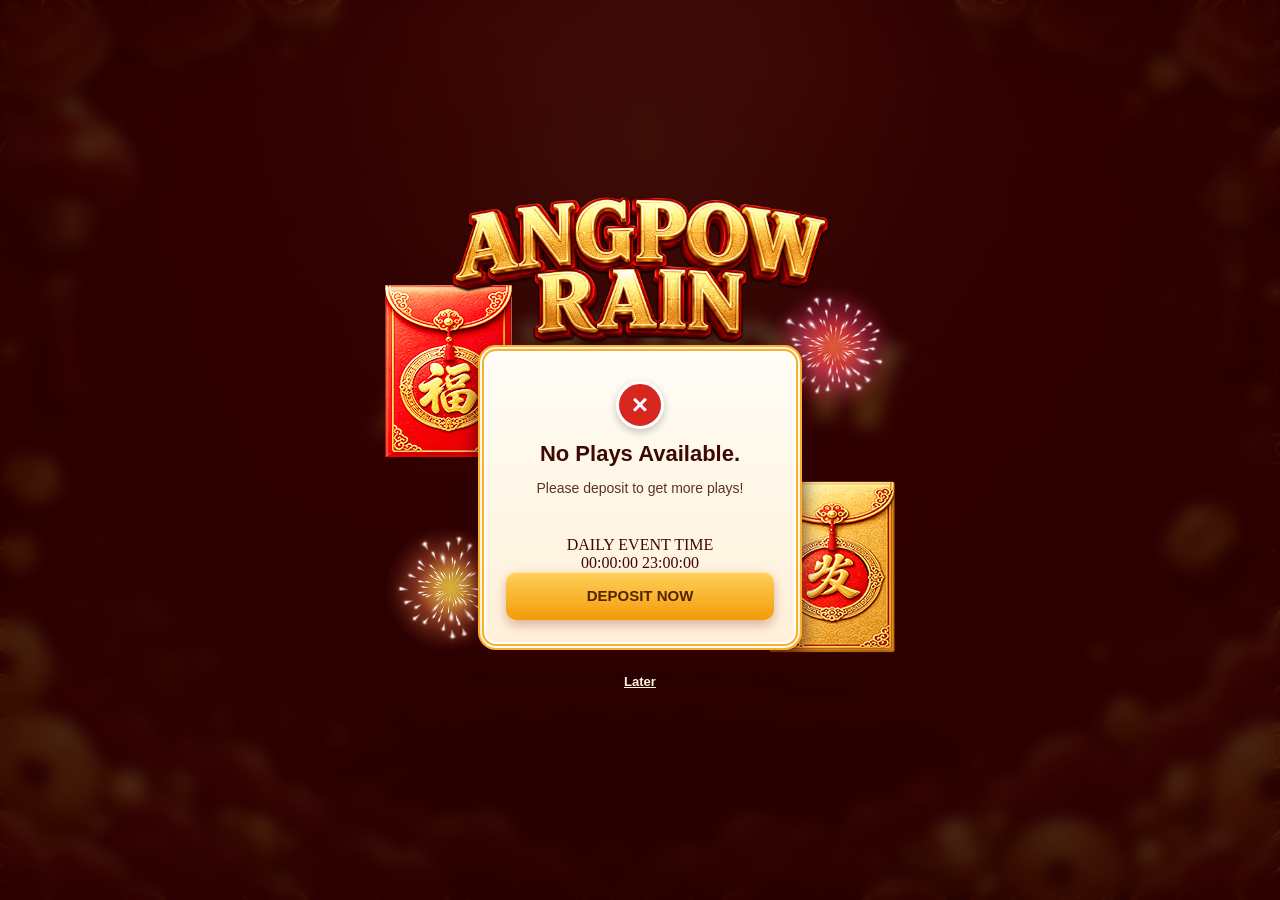
==== index.html @ c80ca07e "Update index.html" ====
<!DOCTYPE html>
<html>
<head>
    <meta charset="utf-8" />
    <meta name="viewport" content="width=device-width, initial-scale=1.0">
    <title></title>
    <link href="asset/css/style.css" rel="stylesheet" />

    <script src="asset/js/theme-angpao.js" defer></script>
    <script src="asset/js/audio.js" defer></script>
    <script src="asset/js/script.js" defer></script>

    <style>
        
    </style>
</head>
<body>
    <section class="redPacketDemo">
        <div class="rainGame">
            <div class="rainGame__top">
                <div class="rainGame__topMain">
                    <img src="asset/image/angpao/header_2.png" class="rainTopHeader" alt="Angpow Rain" />

                    <div class="rainTimerBox">
                        <div class="rainGame__label">Time Left</div>

                        <div class="rainTimerBar" aria-label="Time Left">
                            <div class="rainTimerBar__fill" id="rainTimerBarFill"></div>
                            <div class="rainTimerBar__text">
                                <span id="rainTimer">15</span>s
                            </div>
                        </div>
                    </div>
                </div>

                <div class="rainHitPill">
                    <span>Hits</span>
                    <b id="rainHits">0</b>
                </div>
            </div>

            <div class="rainGame__stage" id="rainStage">
                <div class="rainGame__intro" id="rainIntro">
                    <img src="asset/image/angpao/header_2.png" class="rainHeader" />
                    <button class="rainGame__startBtn" id="startRainBtn" type="button">
                        START RAIN
                    </button>
                </div>
            </div>
        </div>

        <div class="rainResult" id="rainResult" aria-hidden="true">
            <div class="rainResult__card" id="rainResultCard">
                <img src="asset/image/angpao/header_2.png" class="resultHeader" alt="Angpow Rain" />

                <div class="rainResult__content">
                    <div class="rainResult__badge" id="resultBadge">WIN</div>

                    <h2 class="rainResult__title" id="resultTitle">Congratulations!</h2>
                    <p class="rainResult__desc" id="resultDesc">You collected</p>

                    <div class="rainResult__amountBox">
                        <div class="rainResult__amountLabel">TOTAL WIN</div>
                        <div class="rainResult__amount">
                            RM <span id="finalAmount">0.00</span>
                        </div>
                    </div>

                    <div class="rainResult__meta" style="display:none;">
                        <div class="rainResult__metaItem">
                            <span>Hits</span>
                            <b id="finalHits">0</b>
                        </div>

                        <div class="rainResult__metaItem">
                            <span>Reward</span>
                            <b id="rewardType">Demo Bonus</b>
                        </div>
                    </div>

                    <button class="rainResult__btn" id="playAgainBtn" type="button">
                        PLAY AGAIN
                    </button>
                </div>
            </div>
        </div>

    </section>

    <div class="rainEligibility" id="rainEligibility" data-eligible="true"
         role="dialog" aria-modal="true" aria-labelledby="rainEligibilityTitle"
         aria-hidden="true">
        <div class="rainEligibility__card">
            <img src="asset/image/angpao/item.png"
                 class="rainFloatingItem rainFloatingItem--one"
                 alt="" aria-hidden="true" />
            <img src="asset/image/angpao/item2.png"
                 class="rainFloatingItem rainFloatingItem--two"
                 alt="" aria-hidden="true" />

            <img src="asset/image/angpao/dec02.png" class="fwFloatingItem fwFloatingItem--one" />
            <img src="asset/image/angpao/dec03.png" class="fwFloatingItem fwFloatingItem--two" />

            <div class="rainEligibility__head">
                <img src="asset/image/angpao/header_2.png"
                     class="rainEligibility__logo rainEligibility__header" alt="Angpow Rain" />
            </div>

            <div class="rainEligibility__panel">
                <div class="rainEligibility__status" id="rainEligibilityStatus"
                     aria-hidden="true">✓</div>
                <h2 class="rainEligibility__title" id="rainEligibilityTitle">
                    You have 1 play available!
                </h2>
                <p class="rainEligibility__message" id="rainEligibilityMessage">
                    Try your luck and win big rewards!
                </p>

                <div class="rainEligibility__schedule">
                    <span class="rainEligibility__scheduleTitle">DAILY EVENT TIME</span>

                    <div class="rainEligibility__scheduleRange">
                        <span id="jackpotStartTime">00:00:00</span>
                        <i></i>
                        <span id="jackpotFinishTime">23:00:00</span>
                    </div>
                </div>
                <a class="rainEligibility__action" id="rainEligibilityAction" href="#">
                    PLAY NOW
                </a>
            </div>

            <button class="rainEligibility__later" id="rainEligibilityLater" type="button">
                Later
            </button>
        </div>
    </div>

    <script>
        /*
         * BACKEND INTEGRATION
         * Replace these values with the member's eligibility response.
         */
        /*
         * TESTING ONLY
         * Each page refresh randomly returns either 0 or 1 available play.
         * Remove this random value when the backend eligibility API is ready.
         */
        var randomPlayCount = Math.floor(Math.random() * 2);

        window.JACKPOT_RAIN_ACCESS = window.JACKPOT_RAIN_ACCESS || {
            hasPlay: randomPlayCount > 0,
            plays: randomPlayCount,
            depositUrl: "#",
            laterFallbackUrl: "#"
        };

        (function () {
            var popup = document.getElementById("rainEligibility");
            var status = document.getElementById("rainEligibilityStatus");
            var title = document.getElementById("rainEligibilityTitle");
            var message = document.getElementById("rainEligibilityMessage");
            var action = document.getElementById("rainEligibilityAction");
            var later = document.getElementById("rainEligibilityLater");

            function renderJackpotRainAccess(access) {
                var hasPlay = Boolean(access && access.hasPlay);
                var plays = Math.max(0, Number(access && access.plays) || 0);

                popup.dataset.eligible = String(hasPlay);
                status.textContent = hasPlay ? "✓" : "×";

                if (hasPlay) {
                    title.textContent = "You have " + plays + " play" +
                        (plays === 1 ? "" : "s") + " available!";
                    message.textContent = "Try your luck and win big rewards!";
                    action.textContent = "PLAY NOW";
                    action.setAttribute("href", "#");
                } else {
                    title.textContent = "No Plays Available.";
                    message.textContent = "Please deposit to get more plays!";
                    action.textContent = "DEPOSIT NOW";
                    action.setAttribute("href", access.depositUrl || "#");
                }

                popup.classList.add("is-open");
                popup.setAttribute("aria-hidden", "false");
            }

            function closeJackpotRainAccess() {
                popup.classList.remove("is-open");
                popup.setAttribute("aria-hidden", "true");
            }

            action.addEventListener("click", function (event) {
                var access = window.JACKPOT_RAIN_ACCESS;

                if (access.hasPlay) {
                    event.preventDefault();
                    closeJackpotRainAccess();
                    document.getElementById("startRainBtn").focus();
                    return;
                }

                if (!access.depositUrl || access.depositUrl === "#") {
                    event.preventDefault();
                }
            });

            later.addEventListener("click", function () {
                var fallbackUrl = window.JACKPOT_RAIN_ACCESS.laterFallbackUrl || "#";

                if (window.history.length > 1) {
                    window.history.back();
                } else if (fallbackUrl !== "#") {
                    window.location.href = fallbackUrl;
                }
            });

            /*
             * Backend can call this after an async eligibility request:
             * window.setJackpotRainAccess({ hasPlay: false, plays: 0 });
             */
            window.setJackpotRainAccess = function (nextAccess) {
                window.JACKPOT_RAIN_ACCESS = Object.assign(
                    {},
                    window.JACKPOT_RAIN_ACCESS,
                    nextAccess || {}
                );
                renderJackpotRainAccess(window.JACKPOT_RAIN_ACCESS);
            };

            document.addEventListener("DOMContentLoaded", function () {
                renderJackpotRainAccess(window.JACKPOT_RAIN_ACCESS);
            });
        }());
    </script>
</body>
</html>
---- asset/css/style.css ----
:root { /* =========================
       Theme Images
    ========================= */ --rain-bg-desktop: url('../image/angpao/bg_desktop.jpg'); --rain-bg-mobile: url('../image/angpao/bg_mobile.jpg'); --rain-packet-img-1: url('../image/angpao/item.png'); --rain-packet-img-2: url('../image/angpao/item2.png'); /* =========================
       Main Colors
    ========================= */ --rain-color-text: #ffffff; --rain-color-primary: #ffd66b; --rain-color-secondary: #ff9f1a; --rain-color-accent: #ff4d2d; --rain-color-dark: #4a0909; --rain-color-deep: #160202; /* =========================
       Background
    ========================= */ --rain-bg-fallback: radial-gradient(circle at top, rgba(255, 216, 110, 0.16), transparent 32%), linear-gradient(180deg, #7a1111 0%, #3a0707 48%, #160202 100%); --rain-stage-bg: radial-gradient(circle at 50% 18%, rgba(255, 220, 120, 0.18), transparent 30%), radial-gradient(circle at 50% 100%, rgba(0, 0, 0, 0.28), transparent 45%), rgba(0, 0, 0, 0.12); /* =========================
       HUD / Glass Panels
    ========================= */ --rain-panel-bg: rgba(40, 0, 0, 0.45); --rain-panel-border: rgba(255, 214, 107, 0.28); --rain-panel-blur: 8px; --rain-pill-text: #ffffff; --rain-pill-value-bg: var(--rain-color-primary); --rain-pill-value-text: #5a0909; /* =========================
       Timer
    ========================= */ --rain-timer-bg: rgba(0, 0, 0, 0.35); --rain-timer-border: rgba(255, 214, 107, 0.35); --rain-timer-fill: linear-gradient( 90deg, var(--rain-color-primary), var(--rain-color-secondary), var(--rain-color-accent) ); /* =========================
       Header Layout
    ========================= */ --rain-top-x: 18px; --rain-top-y: max(12px, env(safe-area-inset-top)); --rain-top-gap: 16px; --rain-header-width: min(360px, 42vw); --rain-header-height: 90px; --rain-top-main-width: min(360px, 70vw); --rain-timer-width: min(320px, 52vw); /* =========================
       Falling Item
    ========================= */ --rain-packet-w: 64px; --rain-packet-h: 86px; /* =========================
       Button
    ========================= */ --rain-btn-bg: linear-gradient(135deg, var(--rain-color-primary), var(--rain-color-secondary)); --rain-btn-text: var(--rain-color-dark); --rain-btn-shadow: rgba(255, 159, 26, 0.35); /* =========================
       Click Effect
    ========================= */ --rain-effect-flash: radial-gradient( circle, rgba(255, 244, 184, 0.95), rgba(255, 178, 26, 0.5) 35%, transparent 70% ); --rain-effect-ring: rgba(255, 214, 107, 0.75); --rain-effect-particle: var(--rain-color-primary); --rain-effect-particle-soft: #fff4b8; --rain-effect-particle-shadow: rgba(255, 214, 107, 0.85); /* =========================
       Result Overlay
    ========================= */ --rain-result-bg: rgba(0, 0, 0, 0.62); --rain-result-overlay-glow: radial-gradient(circle at 50% 28%, rgba(255, 214, 107, 0.2), transparent 32%); --rain-result-big-glow: radial-gradient(circle, rgba(255, 214, 107, 0.28), transparent 34%), conic-gradient( from 0deg, transparent, rgba(255, 214, 107, 0.22), transparent, rgba(255, 255, 255, 0.12), transparent ); /* Result Card */ --rain-result-content-bg: radial-gradient(circle at 50% 0%, rgba(255, 214, 107, 0.22), transparent 38%), var(--rain-result-content-bg); --rain-result-content-border: rgba(255, 214, 107, 0.38); --rain-result-inner-border: rgba(255, 214, 107, 0.22); --rain-result-top-glow: radial-gradient(circle, rgba(255, 214, 107, 0.22), transparent 66%); /* Result Normal */ --rain-result-normal-bg: radial-gradient(circle at 50% 0%, rgba(255, 214, 107, 0.18), transparent 38%), linear-gradient(180deg, rgba(125, 17, 17, 0.96), rgba(49, 6, 6, 0.98)); /* Result Big Win */ --rain-result-big-bg: radial-gradient(circle at 50% 0%, rgba(255, 230, 140, 0.34), transparent 38%), linear-gradient(180deg, rgba(165, 18, 18, 0.98), rgba(58, 5, 5, 0.98)); --rain-result-big-border: rgba(255, 214, 107, 0.6); /* Badge */ --rain-result-badge-bg: linear-gradient(135deg, #fff4b8, var(--rain-color-secondary)); --rain-result-badge-text: #670909; --rain-result-badge-shadow: rgba(255, 214, 107, 0.35); /* Text */ --rain-result-title: #fff8dc; --rain-result-desc: rgba(255, 255, 255, 0.86); /* Amount Box */ --rain-amount-box-bg: radial-gradient(circle at 50% 0%, rgba(255, 244, 184, 0.22), transparent 44%), linear-gradient(180deg, rgba(96, 5, 5, 0.94), rgba(36, 1, 1, 0.9)); --rain-amount-box-border: rgba(255, 214, 107, 0.42); --rain-amount-label: rgba(255, 244, 184, 0.82); --rain-amount-text: var(--rain-color-primary); --rain-amount-shadow: 0 0 8px rgba(255, 214, 107, 0.78), 0 3px 0 rgba(90, 9, 9, 0.45); /* Big Win Amount */ --rain-big-amount-text: #fff4b8; --rain-big-amount-shadow: 0 0 10px rgba(255, 214, 107, 0.9), 0 0 24px rgba(255, 159, 26, 0.55), 0 3px 0 rgba(90, 9, 9, 0.5); --rain-big-amount-box-border: rgba(255, 244, 184, 0.58); /* Meta */ --rain-meta-bg: rgba(255, 255, 255, 0.08); --rain-meta-border: rgba(255, 214, 107, 0.2); --rain-meta-label: rgba(255, 255, 255, 0.72); --rain-meta-value: #fff4b8; }



/* =========================
   Reset
========================= */

*,
*::before,
*::after { box-sizing: border-box; padding: 0; margin: 0; }

html,
body { width: 100%; height: 100%; overflow: hidden; }

/* =========================
   Game Root
========================= */

.redPacketDemo { width: 100dvw; height: 100dvh; min-height: 100dvh; position: relative; overflow: hidden; color: var(--rain-color-text); background: var(--rain-bg-fallback); background-image: var(--rain-bg-desktop); background-size: cover; background-position: center; background-repeat: no-repeat; }

.rainGame { width: 100%; height: 100%; position: relative; }

/* =========================
   Top HUD / Header
========================= */

.rainGame__top { position: absolute; top: var(--rain-top-y); left: var(--rain-top-x); right: var(--rain-top-x); z-index: 20; display: flex; align-items: flex-start; justify-content: space-between; gap: var(--rain-top-gap); pointer-events: none; opacity: 0; transform: translateY(-18px); visibility: hidden; transition: opacity 0.28s ease, transform 0.28s ease, visibility 0.28s ease; }

    .rainGame__top.is-show { opacity: 1; transform: translateY(0); visibility: visible; }

.rainGame__topMain { width: var(--rain-top-main-width); display: grid; gap: 8px; }

.rainTopHeader { display: block; width: var(--rain-header-width); max-height: var(--rain-header-height); object-fit: contain; object-position: left center; }

.rainTimerBox { width: var(--rain-timer-width); padding: 10px 12px; border-radius: 16px; background: var(--rain-panel-bg); border: 1px solid var(--rain-panel-border); backdrop-filter: blur(var(--rain-panel-blur)); -webkit-backdrop-filter: blur(var(--rain-panel-blur)); }

.rainGame__label { font-size: 12px; line-height: 1; opacity: 0.75; margin-bottom: 6px; }

.rainTimerBar { width: 100%; height: 22px; position: relative; overflow: hidden; border-radius: 999px; background: var(--rain-timer-bg); border: 1px solid var(--rain-timer-border); }

.rainTimerBar__fill { width: 100%; height: 100%; border-radius: inherit; background: var(--rain-timer-fill); transition: width 1s linear; }

.rainTimerBar__text { position: absolute; inset: 0; display: grid; place-items: center; font-size: 12px; font-weight: 900; color: var(--rain-color-text); text-shadow: 0 1px 4px rgba(0, 0, 0, 0.75); pointer-events: none; }

.rainHitPill { flex: 0 0 auto; display: inline-flex; align-items: center; gap: 8px; margin-top: 18px; padding: 8px 14px; border-radius: 999px; background: var(--rain-panel-bg); border: 1px solid var(--rain-panel-border); backdrop-filter: blur(var(--rain-panel-blur)); -webkit-backdrop-filter: blur(var(--rain-panel-blur)); color: var(--rain-color-text); font-size: 13px; }

    .rainHitPill b { min-width: 26px; height: 26px; display: grid; place-items: center; border-radius: 50%; background: var(--rain-color-primary); color: #5a0909; font-size: 14px; }

/* =========================
   Game Stage
========================= */

.rainGame__stage { width: 100%; height: 100%; position: relative; overflow: hidden; border: 0; border-radius: 0; background: radial-gradient(circle at 50% 18%, rgba(255, 220, 120, 0.18), transparent 30%), radial-gradient(circle at 50% 100%, rgba(0, 0, 0, 0.28), transparent 45%), rgba(0, 0, 0, 0.12); }

/* =========================
   Intro Screen
========================= */

.rainGame__intro { position: absolute; inset: 0; z-index: 15; display: block; place-content: center; text-align: center; padding: 24px; }

.rainHeader { display: block; max-width: min(840px, 90vw); max-height: 250px; object-fit: contain; margin: 0 auto 24px; }

.rainGame__intro h2 { font-size: 34px; margin: 0 0 10px; }

.rainGame__intro p { margin: 0 0 20px; opacity: 0.8; }

/* =========================
   Buttons
========================= */

.rainGame__startBtn,
.rainResult__btn { border: 0; border-radius: 999px; padding: 13px 26px; background: var(--rain-btn-bg); color: var(--rain-btn-text); font-weight: 900; cursor: pointer; box-shadow: 0 10px 24px var(--rain-btn-shadow); }

/* =========================
   Falling Packet
========================= */

.redPacket { width: var(--rain-packet-w); height: var(--rain-packet-h); position: absolute; top: -120px; z-index: 10; border: 0; padding: 0; cursor: pointer; background: transparent;  background-size: contain; background-repeat: no-repeat; background-position: center; animation-name: packetFall; animation-timing-function: linear; animation-fill-mode: forwards; user-select: none; -webkit-user-select: none; -webkit-user-drag: none; touch-action: manipulation; }

.redPacket--type1 { background-image: var(--rain-packet-img-1); }

.redPacket--type2 { background-image: var(--rain-packet-img-2); }

    .redPacket.is-hit { pointer-events: none; animation: packetCollect 0.22s ease forwards; }

/* =========================
   Packet Click Effect
========================= */

.packetOpenEffect { position: absolute; left: 0; top: 0; z-index: 30; width: 10px; height: 10px; transform: translate(-50%, -50%); pointer-events: none; }

    .packetOpenEffect::before { content: ""; position: absolute; inset: -22px; border-radius: 50%; background: radial-gradient( circle, rgba(255, 244, 184, 0.95), rgba(255, 178, 26, 0.5) 35%, transparent 70% ); animation: openFlash 0.42s ease-out forwards; }

    .packetOpenEffect::after { content: ""; position: absolute; inset: -36px; border-radius: 50%; border: 2px solid rgba(255, 214, 107, 0.75); animation: openRing 0.48s ease-out forwards; }

    .packetOpenEffect span { position: absolute; left: 50%; top: 50%; width: 7px; height: 7px; border-radius: 50%; background: var(--rain-color-primary); box-shadow: 0 0 8px rgba(255, 214, 107, 0.85); transform: translate(-50%, -50%); animation: openParticle 0.52s ease-out forwards; animation-delay: var(--delay); }

        .packetOpenEffect span:nth-child(2n) { width: 5px; height: 5px; background: #fff4b8; }

        .packetOpenEffect span:nth-child(3n) { border-radius: 2px; transform: translate(-50%, -50%) rotate(45deg); }

/* =========================
   Result Overlay
========================= */

.rainResult { position: fixed; inset: 0; z-index: 50; display: none; place-items: center; padding: 24px 14px; background: radial-gradient(circle at 50% 28%, rgba(255, 214, 107, 0.2), transparent 32%), var(--rain-result-bg); backdrop-filter: blur(8px); -webkit-backdrop-filter: blur(8px); overflow: hidden; }

    .rainResult.is-show { display: grid; }

    .rainResult.is-big-win::before { content: ""; position: absolute; inset: -20%; width: 125vw; height: 125vw; top: 0; bottom: 0; margin: auto; background: radial-gradient(circle, rgba(255, 214, 107, 0.28), transparent 34%), conic-gradient( from 0deg, transparent, rgba(255, 214, 107, 0.22), transparent, rgba(255, 255, 255, 0.12), transparent ); animation: bigWinRotate 8s linear infinite; pointer-events: none; }
/* Whole result card wrapper */
.rainResult__card { position: relative; z-index: 2; width: min(92vw, 420px); max-height: calc(100dvh - 32px); padding-top: 46px; text-align: center; transform: scale(0.92) translateY(12px); opacity: 0; animation: resultPopIn 0.35s ease forwards; }

/* Floating header image */
.resultHeader { position: absolute; left: 50%; top: 0; z-index: 3; width: min(390px, 88vw); max-height: 112px; object-fit: contain; transform: translate(-50%, -30%); filter: drop-shadow(0 10px 18px rgba(0, 0, 0, 0.38)) drop-shadow(0 0 12px rgba(255, 214, 107, 0.28)); pointer-events: none; }

/* Main red/gold panel */
.rainResult__content { position: relative; overflow: hidden; width: 100%; padding: 48px 22px 24px; border-radius: 30px; background: var(--rain-result-content-bg); border-color: var(--rain-result-content-border); border-width: 1px; border-style: solid; box-shadow: inset 0 1px 0 rgba(255, 255, 255, 0.16), inset 0 -18px 40px rgba(0, 0, 0, 0.22), 0 24px 70px rgba(0, 0, 0, 0.58); }

    .rainResult__content::before { content: ""; position: absolute; inset: 10px; border-radius: 24px; border: 1px solid rgba(255, 214, 107, 0.22); pointer-events: none; }

    .rainResult__content::after { content: ""; position: absolute; left: 50%; top: -88px; width: 220px; height: 220px; border-radius: 50%; background: radial-gradient(circle, rgba(255, 214, 107, 0.22), transparent 66%); transform: translateX(-50%); pointer-events: none; }

.rainResult__badge { width: fit-content; position: relative; z-index: 1; margin: 0 auto 10px; padding: 6px 18px; border-radius: 999px; background: linear-gradient(135deg, #fff4b8, var(--rain-color-secondary)); color: #670909; font-size: 13px; font-weight: 900; letter-spacing: 0.04em; box-shadow: 0 0 16px rgba(255, 214, 107, 0.35), inset 0 1px 0 rgba(255, 255, 255, 0.45); }

.rainResult__title { position: relative; z-index: 1; margin: 0; font-size: 30px; line-height: 1.1; color: #fff8dc; text-shadow: 0 2px 8px rgba(0, 0, 0, 0.45); }

.rainResult__desc { position: relative; z-index: 1; margin: 6px 0 14px; font-size: 14px; opacity: 0.86; }

.rainResult__amountBox { position: relative; z-index: 1; margin: 0 auto 16px; padding: 14px 16px 16px; border-radius: 22px; background: var(--rain-amount-box-bg); border-color: var(--rain-amount-box-border); border-width: 1px; border-style: solid; box-shadow: inset 0 0 18px rgba(255, 214, 107, 0.12), 0 12px 26px rgba(0, 0, 0, 0.32); }

.rainResult__amountLabel { margin-bottom: 4px; font-size: 11px; font-weight: 900; letter-spacing: 0.16em; color: rgba(255, 244, 184, 0.82); }

.rainResult__amount { font-size: clamp(38px, 10vw, 54px); line-height: 1; font-weight: 900; color: var(--rain-color-primary); text-shadow: 0 0 8px rgba(255, 214, 107, 0.78), 0 3px 0 rgba(90, 9, 9, 0.45); }

.rainResult__meta { position: relative; z-index: 1; display: grid; grid-template-columns: 0.75fr 1.25fr; gap: 10px; margin: 0 0 20px; }

.rainResult__metaItem { min-height: 54px; display: grid; place-items: center; gap: 3px; padding: 8px 10px; border-radius: 16px; background: rgba(255, 255, 255, 0.08); border: 1px solid rgba(255, 214, 107, 0.2); }

    .rainResult__metaItem span { font-size: 11px; opacity: 0.72; }

    .rainResult__metaItem b { max-width: 100%; font-size: 14px; color: #fff4b8; overflow: hidden; text-overflow: ellipsis; white-space: nowrap; }

.rainResult__btn { position: relative; z-index: 1; min-width: 170px; min-height: 48px; border: 0; border-radius: 999px; padding: 13px 26px; background: var(--rain-btn-bg); color: var(--rain-btn-text); font-weight: 900; letter-spacing: 0.04em; cursor: pointer; box-shadow: 0 10px 24px var(--rain-btn-shadow), inset 0 1px 0 rgba(255, 255, 255, 0.45); transition: transform 0.18s ease, filter 0.18s ease; }

    .rainResult__btn:hover { transform: translateY(-1px); filter: brightness(1.05); }

    .rainResult__btn:active { transform: translateY(1px) scale(0.98); }

/* Normal / Big Win variations */

.rainResult__card.is-normal-win .rainResult__content { background: var(--rain-result-normal-bg); }

.rainResult__card.is-big-win .rainResult__content { background: var(--rain-result-big-bg); border-color: var(--rain-result-big-border); box-shadow: inset 0 1px 0 rgba(255, 255, 255, 0.2), inset 0 -18px 40px rgba(0, 0, 0, 0.2), 0 0 28px rgba(255, 214, 107, 0.34), 0 24px 78px rgba(0, 0, 0, 0.68); animation: bigWinGlow 1.2s ease-in-out infinite alternate; }

.rainResult__card.is-big-win .rainResult__amountBox { border-color: rgba(255, 244, 184, 0.58); box-shadow: inset 0 0 22px rgba(255, 214, 107, 0.18), 0 0 22px rgba(255, 214, 107, 0.18), 0 12px 28px rgba(0, 0, 0, 0.38); }

.rainResult__card.is-big-win .rainResult__amount { color: #fff4b8; text-shadow: 0 0 10px rgba(255, 214, 107, 0.9), 0 0 24px rgba(255, 159, 26, 0.55), 0 3px 0 rgba(90, 9, 9, 0.5); }


/* =========================
   Animations
========================= */

@keyframes packetFall {
    from { transform: translateY(0) rotate(var(--rotate)); }

    to { transform: translateY(calc(100dvh + 180px)) rotate(var(--rotate)); }
}

@keyframes packetCollect {
    0% { transform: scale(1) rotate(var(--rotate)); opacity: 1; filter: brightness(1); }

    45% { transform: scale(1.18) rotate(6deg); opacity: 1; filter: brightness(1.8); }

    100% { transform: scale(0.2) rotate(14deg); opacity: 0; filter: brightness(2); }
}

@keyframes openFlash {
    0% { transform: scale(0.2); opacity: 0; }

    35% { opacity: 1; }

    100% { transform: scale(1.35); opacity: 0; }
}

@keyframes openRing {
    0% { transform: scale(0.2); opacity: 0.95; }

    100% { transform: scale(1.25); opacity: 0; }
}

@keyframes openParticle {
    0% { transform: translate(-50%, -50%) scale(0.6); opacity: 1; }

    100% { transform: translate(calc(-50% + var(--x)), calc(-50% + var(--y))) scale(0.15); opacity: 0; }
}

@keyframes resultPopIn {
    to { transform: scale(1); opacity: 1; }
}

@keyframes bigWinGlow {
    from { box-shadow: 0 0 20px rgba(255, 214, 107, 0.28), 0 24px 70px rgba(0, 0, 0, 0.62); }

    to { box-shadow: 0 0 42px rgba(255, 214, 107, 0.62), 0 24px 80px rgba(0, 0, 0, 0.72); }
}

@keyframes bigWinRotate {
    to { transform: rotate(360deg); }
}

/* =========================
   Responsive
========================= */

@media (max-width: 1024px) {
    :root { --rain-bg-desktop: var(--rain-bg-mobile); }
}

@media (max-width: 640px) {
    :root { --rain-top-x: 10px; --rain-top-y: max(10px, env(safe-area-inset-top)); --rain-top-gap: 8px; --rain-header-width: min(300px, 80vw); --rain-header-height: 78px; --rain-top-main-width: 100%; --rain-timer-width: 100%; --rain-packet-w: 56px; --rain-packet-h: 72px; }

    .rainGame__top { flex-direction: column; align-items: stretch; }

    .rainGame__topMain { width: 100%; gap: 6px; }

    .rainTopHeader { margin: 0 auto; object-position: center; }

    .rainTimerBox { padding: 8px 10px; border-radius: 14px; }

    .rainGame__label { font-size: 10px; }

    .rainHitPill { align-self: flex-end; margin-top: 0; padding: 7px 12px; font-size: 12px; }

        .rainHitPill b { min-width: 24px; height: 24px; font-size: 13px; }

    .rainHeader { max-width: min(840px, 94vw); margin-bottom: 18px; }

    .rainGame__intro h2 { font-size: 28px; }

    .rainResult__card { width: min(92vw, 360px); padding: 18px 18px; }

    .rainResult__amount { font-size: 36px; }

    .rainResult.is-big-win::before { height: 125vh; width: 125vh; margin-left: -50%; }
    .rainTimerBar { height: 16px; }

    .rainResult { padding: 14px; }

    .rainResult__card { width: min(94vw, 380px); padding-top: 58px; }

    .resultHeader { width: min(360px, 94vw); max-height: 108px; transform: translate(-50%, -34%); }

    .rainResult__content { padding: 24px 16px 20px; border-radius: 24px; }

    .rainResult__title { font-size: 26px; }

    .rainResult__desc { font-size: 13px; margin-bottom: 12px; }

    .rainResult__amountBox { padding: 12px 12px 14px; border-radius: 18px; }

    .rainResult__amount { font-size: 38px; }

    .rainResult__meta { grid-template-columns: 1fr; gap: 8px; }

    .rainResult__metaItem { min-height: 48px; }

    .rainResult__btn { min-width: 160px; min-height: 46px; }

    .rainResult.is-big-win::before { height: 125vh; width: 125vh; margin-left: -50%; }
}


/*************** ADDITIONAL */
.rainEligibility { position: fixed; inset: 0; z-index: 9999; display: grid; place-items: center; padding: 24px; background: rgba(33,0,0,.78); backdrop-filter: blur(8px); -webkit-backdrop-filter: blur(8px); opacity: 0; visibility: hidden; transition: opacity .25s ease, visibility .25s ease; }
    .rainEligibility.is-open { opacity: 1; visibility: visible; }
.rainEligibility__card { position: relative; width: min(100%,360px); color: #fff; text-align: center; transform: translateY(18px) scale(.96); transition: transform .3s cubic-bezier(.2,.8,.2,1); }
.rainEligibility.is-open .rainEligibility__card { transform: translateY(0) scale(1); }
.rainEligibility__head { position: relative; z-index: 1; padding: 28px 28px 18px; }
.rainEligibility__logo { display: block; width: min(320px,100%); max-height: 116px; object-fit: contain; margin: 0 auto; transform: scale(1.5); }
.rainEligibility__panel { position: relative; z-index: 1; margin: 0 18px 18px; padding: 32px 22px 24px; border: 6px double #f8b12d; border-radius: 18px; background: linear-gradient(180deg,#fffdf6,#fff1d9); box-shadow: inset 0 0 0 2px #fff,0 8px 20px rgba(59,0,0,.8); color: #3e0905; }
.rainEligibility__status { display: grid; place-items: center; width: 48px; height: 48px; margin: -2px auto 12px; border: 3px solid #fff; border-radius: 50%; background: #36a347; box-shadow: 0 3px 8px rgba(0,0,0,.22); color: #fff; font: 800 28px/1 Arial,sans-serif; }
.rainEligibility[data-eligible="false"] .rainEligibility__status { background: #d7261d; }
.rainEligibility__title { margin: 0; font: 800 22px/1.22 Arial,sans-serif; }
.rainEligibility__message { min-height: 40px; margin: 10px 0 18px; color: #5d3128; font: 500 14px/1.45 Arial,sans-serif; }
.rainEligibility__action { display: flex; align-items: center; justify-content: center; width: 100%; min-height: 48px; box-sizing: border-box; padding: 12px 18px; border: 0; border-radius: 10px; background: linear-gradient(180deg,#ef3d2e,#be0907); box-shadow: inset 0 1px 0 rgba(255,255,255,.45),0 5px 12px rgba(130,0,0,.28); color: #fff; font: 800 15px/1 Arial,sans-serif; text-decoration: none; cursor: pointer; }
.rainEligibility[data-eligible="false"] .rainEligibility__action { background: linear-gradient(180deg,#ffd15a,#f39b08); color: #542300; }
.rainEligibility__later { position: relative; z-index: 1; display: inline-block; margin: 0 0 22px; padding: 7px 14px; border: 0; background: none; color: #fff5dd; font: 600 13px/1 Arial,sans-serif; text-decoration: underline; cursor: pointer; }

.rainFloatingItem { position: absolute; z-index: 0; width: min(128px, 27vw); height: min(172px, 36vw); object-fit: contain; pointer-events: none; user-select: none; filter: drop-shadow(0 10px 14px rgba(61, 0, 0, .24)); will-change: transform; }
.rainFloatingItem--one { left: -76px; top: 19%; animation: rainFloatOne 3.8s ease-in-out infinite; }
.rainFloatingItem--two { right: -76px; bottom: 12%; animation: rainFloatTwo 4.4s ease-in-out .45s infinite; }

.fwFloatingItem { transform-origin: center; will-change: transform, opacity, filter; position: absolute; z-index: 0; width: min(128px, 27vw); height: min(128px, 27vw); object-fit: contain; }
.fwFloatingItem--one { right: -76px; top: 19%; animation: fireworkBurst 1.8s ease-in-out infinite; }
.fwFloatingItem--two { left: -76px; bottom: 12%; animation: fireworkBurst 3.4s ease-in-out .45s infinite; }

@keyframes rainFloatOne {
    0%, 100% { transform: translate3d(0, 0, 0) rotate(-5deg); }
    50% { transform: translate3d(0, -16px, 0) rotate(2deg); }
}

@keyframes rainFloatTwo {
    0%, 100% { transform: translate3d(0, 0, 0) rotate(5deg); }
    50% { transform: translate3d(0, -13px, 0) rotate(-2deg); }
}


@keyframes fireworkBurst {
    0% { opacity: 0; transform: scale(0.15); filter: brightness(1.8) drop-shadow(0 0 4px rgba(255, 220, 120, 0)); }

    12% { opacity: 1; transform: scale(0.45); filter: brightness(2.2) drop-shadow(0 0 12px rgba(255, 220, 120, 0.95)); }

    38% { opacity: 1; transform: scale(1.06); filter: brightness(1.35) drop-shadow(0 0 20px rgba(255, 190, 70, 0.8)); }

    55% { transform: scale(1); filter: brightness(1.1) drop-shadow(0 0 14px rgba(255, 190, 70, 0.55)); }

    100% { opacity: 0; transform: scale(1.12); filter: brightness(0.8) drop-shadow(0 0 4px rgba(255, 190, 70, 0)); }
}

@media (max-width: 420px) {
    .rainEligibility { padding: 16px; }
    .rainEligibility__card { border-radius: 20px; }
    .rainEligibility__head { padding-top: 22px; }
    .rainEligibility__title { font-size: 20px; }
    .rainFloatingItem { width: min(104px, 25vw); height: min(140px, 34vw); opacity: .92; }
    .rainFloatingItem--one { left: -48px; top: 20%; }
    .rainFloatingItem--two { right: -48px; bottom: 14%; }
}

@media (prefers-reduced-motion: reduce) {
    .rainFloatingItem { animation: none; }
}

.rainEligibility__header { position: relative; overflow: hidden; animation: headerPulse 2.4s ease-in-out infinite; transform-origin: center; will-change: transform, filter; }

@keyframes headerPulse {
    0%, 100% { transform: scale(1.5); filter: brightness(1) drop-shadow(0 4px 8px rgba(255, 174, 0, 0.25)); }

    50% { transform: scale(1.545); filter: brightness(1.18) drop-shadow(0 6px 15px rgba(255, 198, 54, 0.65)); }
}
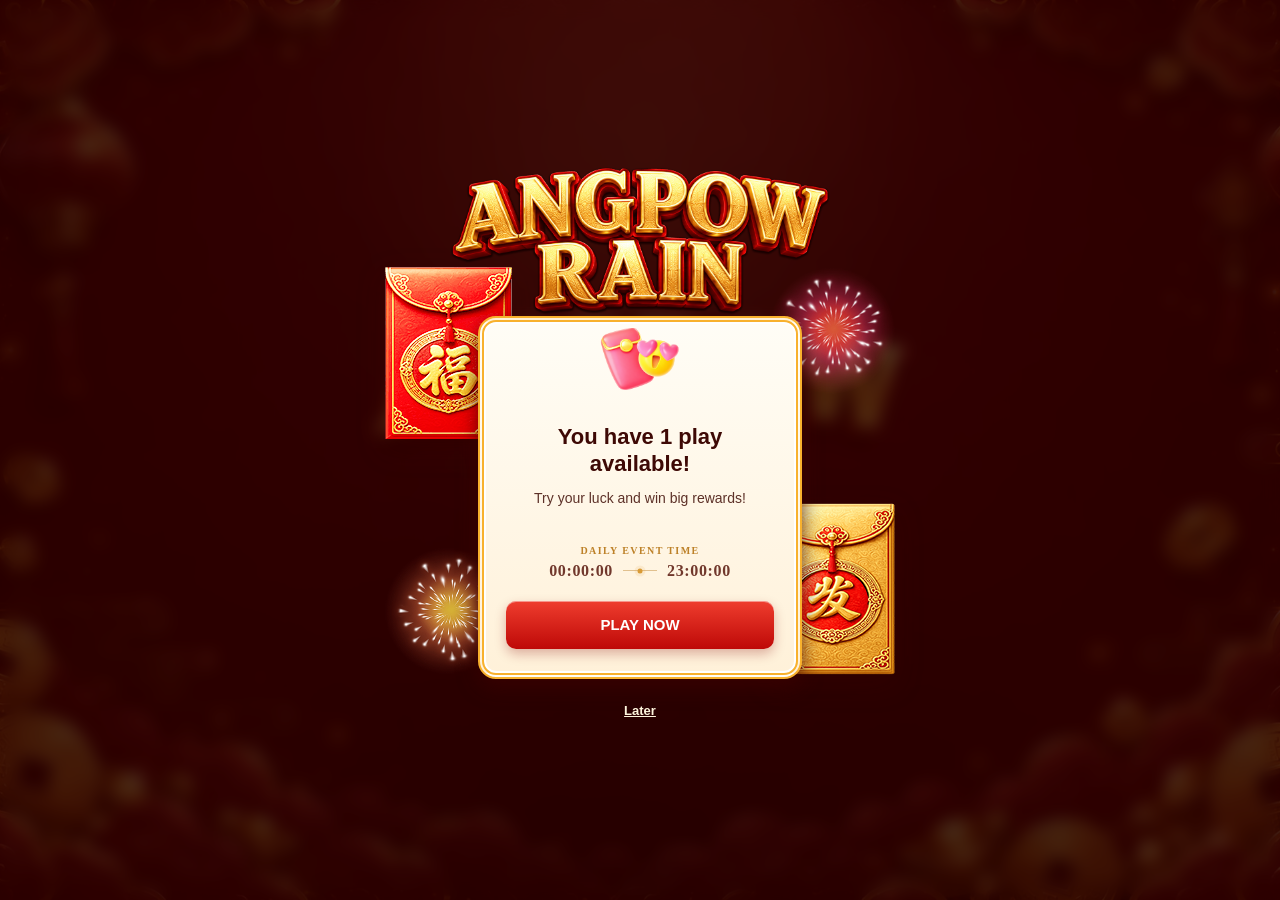
==== commit 3b5b4ff7: "Update index.html" ====
--- a/index.html
+++ b/index.html
@@ -105,10 +105,14 @@
                 <img src="asset/image/angpao/header_2.png"
                      class="rainEligibility__logo rainEligibility__header" alt="Angpow Rain" />
             </div>
-
+            
             <div class="rainEligibility__panel">
-                <div class="rainEligibility__status" id="rainEligibilityStatus"
-                     aria-hidden="true">✓</div>
+                <div>
+
+                    <img class="rainEligibility__status" id="rainEligibilityStatus" src="asset/image/angpao/img-win.png" lt="Win" aria-hidden="true">
+
+                </div>
+
                 <h2 class="rainEligibility__title" id="rainEligibilityTitle">
                     You have 1 play available!
                 </h2>
@@ -168,7 +172,10 @@
                 var plays = Math.max(0, Number(access && access.plays) || 0);
 
                 popup.dataset.eligible = String(hasPlay);
-                status.textContent = hasPlay ? "✓" : "×";
+                status.src = hasPlay ? "asset/image/angpao/img-win.png" : "asset/image/angpao/img-no credt.png";
+
+                status.alt = hasPlay ? "Win" : "Lose";
+                //status.textContent = hasPlay ? "✓" : "×";
 
                 if (hasPlay) {
                     title.textContent = "You have " + plays + " play" +
--- a/asset/css/style.css
+++ b/asset/css/style.css
@@ -301,8 +301,11 @@
 .rainEligibility__head { position: relative; z-index: 1; padding: 28px 28px 18px; }
 .rainEligibility__logo { display: block; width: min(320px,100%); max-height: 116px; object-fit: contain; margin: 0 auto; transform: scale(1.5); }
 .rainEligibility__panel { position: relative; z-index: 1; margin: 0 18px 18px; padding: 32px 22px 24px; border: 6px double #f8b12d; border-radius: 18px; background: linear-gradient(180deg,#fffdf6,#fff1d9); box-shadow: inset 0 0 0 2px #fff,0 8px 20px rgba(59,0,0,.8); color: #3e0905; }
-.rainEligibility__status { display: grid; place-items: center; width: 48px; height: 48px; margin: -2px auto 12px; border: 3px solid #fff; border-radius: 50%; background: #36a347; box-shadow: 0 3px 8px rgba(0,0,0,.22); color: #fff; font: 800 28px/1 Arial,sans-serif; }
-.rainEligibility[data-eligible="false"] .rainEligibility__status { background: #d7261d; }
+/*.rainEligibility__status { display: grid; place-items: center; width: 48px; height: 48px; margin: -2px auto 12px; border: 3px solid #fff; border-radius: 50%; background: #36a347; box-shadow: 0 3px 8px rgba(0,0,0,.22); color: #fff; font: 800 28px/1 Arial,sans-serif; }
+.rainEligibility[data-eligible="false"] .rainEligibility__status { background: #d7261d; }*/
+.rainEligibility__status { width: 80px; height: 80px; object-fit: contain; display: block; margin: 25px auto; margin-top: -35px; animation: headerPulse 2.4s ease-in-out infinite;}
+
+
 .rainEligibility__title { margin: 0; font: 800 22px/1.22 Arial,sans-serif; }
 .rainEligibility__message { min-height: 40px; margin: 10px 0 18px; color: #5d3128; font: 500 14px/1.45 Arial,sans-serif; }
 .rainEligibility__action { display: flex; align-items: center; justify-content: center; width: 100%; min-height: 48px; box-sizing: border-box; padding: 12px 18px; border: 0; border-radius: 10px; background: linear-gradient(180deg,#ef3d2e,#be0907); box-shadow: inset 0 1px 0 rgba(255,255,255,.45),0 5px 12px rgba(130,0,0,.28); color: #fff; font: 800 15px/1 Arial,sans-serif; text-decoration: none; cursor: pointer; }
@@ -361,3 +364,13 @@
 
     50% { transform: scale(1.545); filter: brightness(1.18) drop-shadow(0 6px 15px rgba(255, 198, 54, 0.65)); }
 }
+
+.rainEligibility__schedule { margin: 18px auto 22px; text-align: center; }
+
+.rainEligibility__scheduleTitle { display: block; margin-bottom: 7px; color: #bd8128; font-size: 10px; font-weight: 800; line-height: 1; letter-spacing: 0.14em; }
+
+.rainEligibility__scheduleRange { display: flex; align-items: center; justify-content: center; gap: 10px; color: #71382c; font-size: 16px; font-weight: 800; line-height: 1; letter-spacing: 0.04em; font-variant-numeric: tabular-nums; }
+
+    .rainEligibility__scheduleRange i { position: relative; width: 34px; height: 1px; background: rgba(189, 129, 40, 0.45); }
+
+        .rainEligibility__scheduleRange i::after { content: ""; position: absolute; top: 50%; left: 50%; width: 5px; height: 5px; border-radius: 50%; background: #d99b36; transform: translate(-50%, -50%); box-shadow: 0 0 0 3px rgba(217, 155, 54, 0.12); }
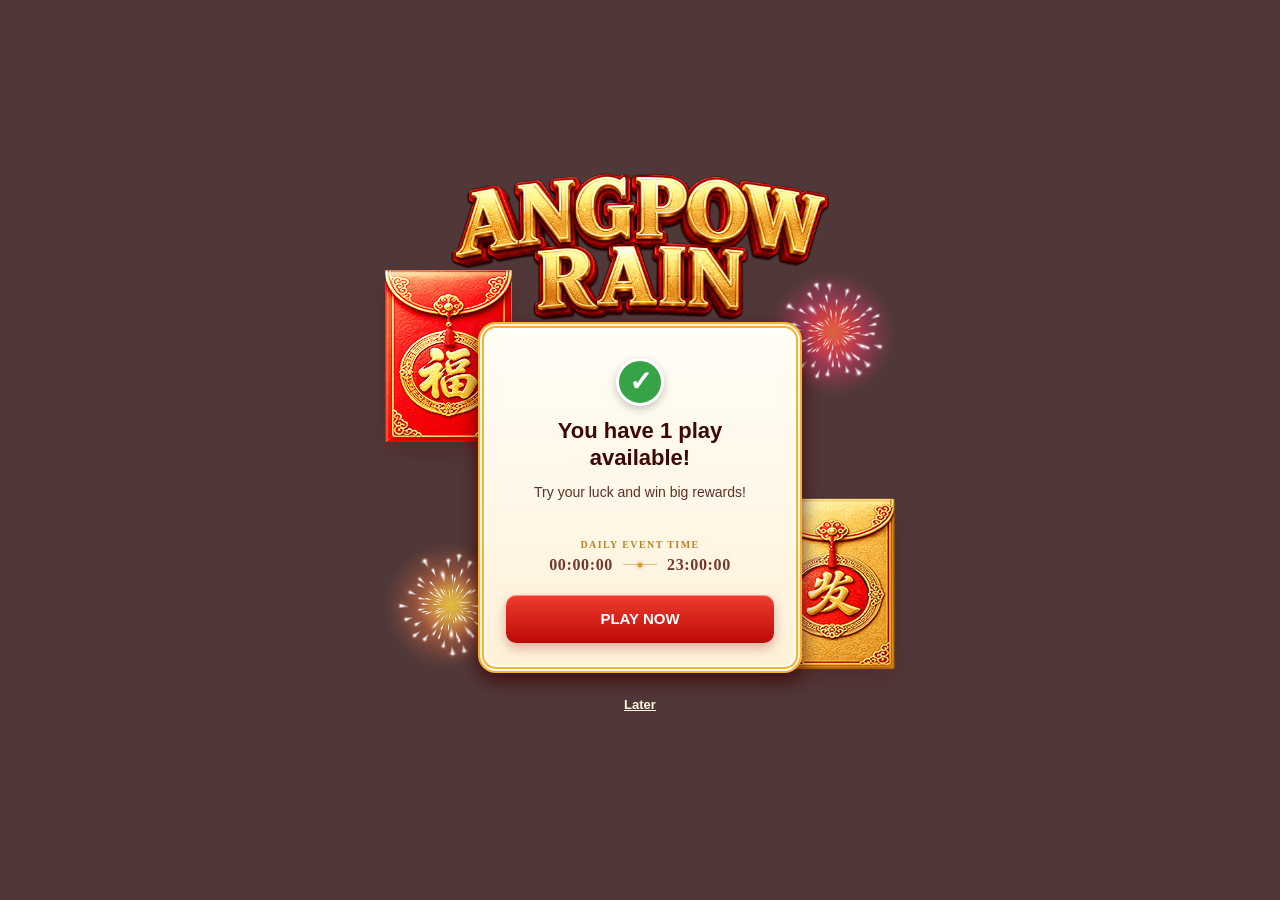
==== commit 7b6f91bb: "Update index.html" ====
--- a/index.html
+++ b/index.html
@@ -11,15 +11,14 @@
     <script src="asset/js/script.js" defer></script>
 
     <style>
-        
     </style>
 </head>
 <body>
-    <section class="redPacketDemo">
+    <section class="redPacketDemo hide" id="redPacketDemo">
         <div class="rainGame">
             <div class="rainGame__top">
                 <div class="rainGame__topMain">
-                    <img src="asset/image/angpao/header_2.png" class="rainTopHeader" alt="Angpow Rain" />
+                    <img src="asset/image/angpao/header.png" class="rainTopHeader" alt="Angpow Rain" />
 
                     <div class="rainTimerBox">
                         <div class="rainGame__label">Time Left</div>
@@ -41,7 +40,7 @@
 
             <div class="rainGame__stage" id="rainStage">
                 <div class="rainGame__intro" id="rainIntro">
-                    <img src="asset/image/angpao/header_2.png" class="rainHeader" />
+                    <img src="asset/image/angpao/header.png" class="rainHeader" />
                     <button class="rainGame__startBtn" id="startRainBtn" type="button">
                         START RAIN
                     </button>
@@ -64,6 +63,11 @@
                         <div class="rainResult__amount">
                             RM <span id="finalAmount">0.00</span>
                         </div>
+                    </div>
+
+                    <div class="rainResult__breakdown">
+                        <div class="rainResult__breakdownTitle">REWARD DETAILS</div>
+                        <ol class="rainResult__rewardList" id="rewardBreakdown"></ol>
                     </div>
 
                     <div class="rainResult__meta" style="display:none;">
@@ -105,14 +109,10 @@
                 <img src="asset/image/angpao/header_2.png"
                      class="rainEligibility__logo rainEligibility__header" alt="Angpow Rain" />
             </div>
-            
+
             <div class="rainEligibility__panel">
-                <div>
-
-                    <img class="rainEligibility__status" id="rainEligibilityStatus" src="asset/image/angpao/img-win.png" lt="Win" aria-hidden="true">
-
-                </div>
-
+                <div class="rainEligibility__status" id="rainEligibilityStatus"
+                     aria-hidden="true">✓</div>
                 <h2 class="rainEligibility__title" id="rainEligibilityTitle">
                     You have 1 play available!
                 </h2>
@@ -139,6 +139,23 @@
             </button>
         </div>
     </div>
+
+    <button class="rainMiniLauncher" id="rainMiniLauncher" type="button"
+            aria-label="Open Angpow Rain" aria-hidden="true">
+        <span class="rainMiniLauncher__circle">
+            <img src="asset/image/angpao/item.png"
+                 class="rainMiniLauncher__packet rainMiniLauncher__packet--one" alt="" />
+            <img src="asset/image/angpao/item2.png"
+                 class="rainMiniLauncher__packet rainMiniLauncher__packet--two" alt="" />
+            <span class="rainMiniLauncher__close" aria-hidden="true">×</span>
+        </span>
+        <img src="asset/image/angpao/header.png"
+             class="rainMiniLauncher__title" alt="Angpow Rain" />
+        <span class="rainMiniLauncher__countdown">
+            <i aria-hidden="true"></i>
+            <b id="rainMiniCountdown">05:00</b>
+        </span>
+    </button>
 
     <script>
         /*
@@ -156,26 +173,75 @@
             hasPlay: randomPlayCount > 0,
             plays: randomPlayCount,
             depositUrl: "#",
-            laterFallbackUrl: "#"
+            laterFallbackUrl: "#",
+            countdownSeconds: 300,
+            countdownEndAt: null
         };
 
         (function () {
             var popup = document.getElementById("rainEligibility");
+            var gameRoot = document.getElementById("redPacketDemo");
             var status = document.getElementById("rainEligibilityStatus");
             var title = document.getElementById("rainEligibilityTitle");
             var message = document.getElementById("rainEligibilityMessage");
             var action = document.getElementById("rainEligibilityAction");
             var later = document.getElementById("rainEligibilityLater");
+            var miniLauncher = document.getElementById("rainMiniLauncher");
+            var miniCountdown = document.getElementById("rainMiniCountdown");
+            var countdownTimer = null;
+            var countdownDeadline = null;
+
+            function getCountdownDeadline(access) {
+                var configuredEnd = access && access.countdownEndAt;
+                var parsedEnd = configuredEnd ? new Date(configuredEnd).getTime() : NaN;
+
+                if (Number.isFinite(parsedEnd)) return parsedEnd;
+
+                if (!countdownDeadline) {
+                    countdownDeadline = Date.now() +
+                        Math.max(0, Number(access && access.countdownSeconds) || 300) * 1000;
+                }
+
+                return countdownDeadline;
+            }
+
+            function formatCountdown(milliseconds) {
+                var totalSeconds = Math.max(0, Math.ceil(milliseconds / 1000));
+                var hours = Math.floor(totalSeconds / 3600);
+                var minutes = Math.floor((totalSeconds % 3600) / 60);
+                var seconds = totalSeconds % 60;
+                var parts = hours > 0 ? [hours, minutes, seconds] : [minutes, seconds];
+
+                return parts.map(function (part) {
+                    return String(part).padStart(2, "0");
+                }).join(":");
+            }
+
+            function updateMiniCountdown() {
+                var deadline = getCountdownDeadline(window.JACKPOT_RAIN_ACCESS);
+                miniCountdown.textContent = formatCountdown(deadline - Date.now());
+            }
+
+            function showMiniLauncher() {
+                updateMiniCountdown();
+                clearInterval(countdownTimer);
+                countdownTimer = setInterval(updateMiniCountdown, 1000);
+                miniLauncher.classList.add("is-show");
+                miniLauncher.setAttribute("aria-hidden", "false");
+            }
+
+            function hideMiniLauncher() {
+                miniLauncher.classList.remove("is-show");
+                miniLauncher.setAttribute("aria-hidden", "true");
+                clearInterval(countdownTimer);
+            }
 
             function renderJackpotRainAccess(access) {
                 var hasPlay = Boolean(access && access.hasPlay);
                 var plays = Math.max(0, Number(access && access.plays) || 0);
 
                 popup.dataset.eligible = String(hasPlay);
-                status.src = hasPlay ? "asset/image/angpao/img-win.png" : "asset/image/angpao/img-no credt.png";
-
-                status.alt = hasPlay ? "Win" : "Lose";
-                //status.textContent = hasPlay ? "✓" : "×";
+                status.textContent = hasPlay ? "✓" : "×";
 
                 if (hasPlay) {
                     title.textContent = "You have " + plays + " play" +
@@ -192,6 +258,7 @@
 
                 popup.classList.add("is-open");
                 popup.setAttribute("aria-hidden", "false");
+                hideMiniLauncher();
             }
 
             function closeJackpotRainAccess() {
@@ -205,6 +272,8 @@
                 if (access.hasPlay) {
                     event.preventDefault();
                     closeJackpotRainAccess();
+                    hideMiniLauncher();
+                    gameRoot.classList.remove("hide");
                     document.getElementById("startRainBtn").focus();
                     return;
                 }
@@ -215,13 +284,19 @@
             });
 
             later.addEventListener("click", function () {
-                var fallbackUrl = window.JACKPOT_RAIN_ACCESS.laterFallbackUrl || "#";
-
-                if (window.history.length > 1) {
-                    window.history.back();
-                } else if (fallbackUrl !== "#") {
-                    window.location.href = fallbackUrl;
-                }
+                var access = window.JACKPOT_RAIN_ACCESS;
+
+                closeJackpotRainAccess();
+
+                if (access && access.hasPlay) {
+                    showMiniLauncher();
+                } else {
+                    hideMiniLauncher();
+                }
+            });
+
+            miniLauncher.addEventListener("click", function () {
+                renderJackpotRainAccess(window.JACKPOT_RAIN_ACCESS);
             });
 
             /*
--- a/asset/css/style.css
+++ b/asset/css/style.css
@@ -39,6 +39,8 @@
 
 .redPacketDemo { width: 100dvw; height: 100dvh; min-height: 100dvh; position: relative; overflow: hidden; color: var(--rain-color-text); background: var(--rain-bg-fallback); background-image: var(--rain-bg-desktop); background-size: cover; background-position: center; background-repeat: no-repeat; }
 
+    .redPacketDemo.hide { display: none; }
+
 .rainGame { width: 100%; height: 100%; position: relative; }
 
 /* =========================
@@ -96,13 +98,13 @@
    Falling Packet
 ========================= */
 
-.redPacket { width: var(--rain-packet-w); height: var(--rain-packet-h); position: absolute; top: -120px; z-index: 10; border: 0; padding: 0; cursor: pointer; background: transparent;  background-size: contain; background-repeat: no-repeat; background-position: center; animation-name: packetFall; animation-timing-function: linear; animation-fill-mode: forwards; user-select: none; -webkit-user-select: none; -webkit-user-drag: none; touch-action: manipulation; }
+.redPacket { width: var(--rain-packet-w); height: var(--rain-packet-h); position: absolute; top: -120px; z-index: 10; border: 0; padding: 0; cursor: pointer; background: transparent; background-size: contain; background-repeat: no-repeat; background-position: center; animation-name: packetFall; animation-timing-function: linear; animation-fill-mode: forwards; user-select: none; -webkit-user-select: none; -webkit-user-drag: none; touch-action: manipulation; }
 
 .redPacket--type1 { background-image: var(--rain-packet-img-1); }
 
 .redPacket--type2 { background-image: var(--rain-packet-img-2); }
 
-    .redPacket.is-hit { pointer-events: none; animation: packetCollect 0.22s ease forwards; }
+.redPacket.is-hit { pointer-events: none; animation: packetCollect 0.22s ease forwards; }
 
 /* =========================
    Packet Click Effect
@@ -110,15 +112,17 @@
 
 .packetOpenEffect { position: absolute; left: 0; top: 0; z-index: 30; width: 10px; height: 10px; transform: translate(-50%, -50%); pointer-events: none; }
 
-    .packetOpenEffect::before { content: ""; position: absolute; inset: -22px; border-radius: 50%; background: radial-gradient( circle, rgba(255, 244, 184, 0.95), rgba(255, 178, 26, 0.5) 35%, transparent 70% ); animation: openFlash 0.42s ease-out forwards; }
-
-    .packetOpenEffect::after { content: ""; position: absolute; inset: -36px; border-radius: 50%; border: 2px solid rgba(255, 214, 107, 0.75); animation: openRing 0.48s ease-out forwards; }
-
-    .packetOpenEffect span { position: absolute; left: 50%; top: 50%; width: 7px; height: 7px; border-radius: 50%; background: var(--rain-color-primary); box-shadow: 0 0 8px rgba(255, 214, 107, 0.85); transform: translate(-50%, -50%); animation: openParticle 0.52s ease-out forwards; animation-delay: var(--delay); }
-
-        .packetOpenEffect span:nth-child(2n) { width: 5px; height: 5px; background: #fff4b8; }
-
-        .packetOpenEffect span:nth-child(3n) { border-radius: 2px; transform: translate(-50%, -50%) rotate(45deg); }
+.packetRewardAmount { position: absolute; left: 50%; top: 50%; z-index: 2; width: max-content; transform: translate(-50%, -50%); color: #fff4b8; font-size: clamp(16px, 3.6vw, 22px); font-weight: 900; line-height: 1; letter-spacing: .02em; text-shadow: 0 2px 3px rgba(90, 9, 9, .95), 0 0 10px rgba(255, 178, 26, .9); animation: rewardAmountFloat .9s ease-out forwards; }
+
+.packetOpenEffect::before { content: ""; position: absolute; inset: -22px; border-radius: 50%; background: radial-gradient( circle, rgba(255, 244, 184, 0.95), rgba(255, 178, 26, 0.5) 35%, transparent 70% ); animation: openFlash 0.42s ease-out forwards; }
+
+.packetOpenEffect::after { content: ""; position: absolute; inset: -36px; border-radius: 50%; border: 2px solid rgba(255, 214, 107, 0.75); animation: openRing 0.48s ease-out forwards; }
+
+.packetOpenEffect span { position: absolute; left: 50%; top: 50%; width: 7px; height: 7px; border-radius: 50%; background: var(--rain-color-primary); box-shadow: 0 0 8px rgba(255, 214, 107, 0.85); transform: translate(-50%, -50%); animation: openParticle 0.52s ease-out forwards; animation-delay: var(--delay); }
+
+    .packetOpenEffect span:nth-child(2n) { width: 5px; height: 5px; background: #fff4b8; }
+
+    .packetOpenEffect span:nth-child(3n) { border-radius: 2px; transform: translate(-50%, -50%) rotate(45deg); }
 
 /* =========================
    Result Overlay
@@ -154,6 +158,20 @@
 
 .rainResult__amount { font-size: clamp(38px, 10vw, 54px); line-height: 1; font-weight: 900; color: var(--rain-color-primary); text-shadow: 0 0 8px rgba(255, 214, 107, 0.78), 0 3px 0 rgba(90, 9, 9, 0.45); }
 
+.rainResult__breakdown { position: relative; z-index: 1; margin: -2px 0 16px; text-align: left; }
+
+.rainResult__breakdownTitle { margin: 0 2px 7px; color: rgba(255, 244, 184, .82); font-size: 11px; font-weight: 900; letter-spacing: .14em; }
+
+.rainResult__rewardList { display: grid; gap: 6px; max-height: 150px; margin: 0; padding: 2px; overflow-y: auto; list-style: none; scrollbar-width: thin; scrollbar-color: rgba(255, 214, 107, .55) rgba(255, 255, 255, .06); }
+
+    .rainResult__rewardList li { display: flex; align-items: center; justify-content: space-between; min-height: 34px; padding: 7px 12px; border: 1px solid rgba(255, 214, 107, .16); border-radius: 11px; background: rgba(255, 255, 255, .07); font-size: 12px; }
+
+        .rainResult__rewardList li span { color: rgba(255, 255, 255, .78); }
+
+        .rainResult__rewardList li b { color: #fff4b8; font-size: 13px; }
+
+        .rainResult__rewardList li.is-empty { justify-content: center; color: rgba(255, 255, 255, .66); }
+
 .rainResult__meta { position: relative; z-index: 1; display: grid; grid-template-columns: 0.75fr 1.25fr; gap: 10px; margin: 0 0 20px; }
 
 .rainResult__metaItem { min-height: 54px; display: grid; place-items: center; gap: 3px; padding: 8px 10px; border-radius: 16px; background: rgba(255, 255, 255, 0.08); border: 1px solid rgba(255, 214, 107, 0.2); }
@@ -217,6 +235,13 @@
     100% { transform: translate(calc(-50% + var(--x)), calc(-50% + var(--y))) scale(0.15); opacity: 0; }
 }
 
+@keyframes rewardAmountFloat {
+    0% { transform: translate(-50%, -35%) scale(.7); opacity: 0; }
+    20% { transform: translate(-50%, -65%) scale(1.08); opacity: 1; }
+    72% { opacity: 1; }
+    100% { transform: translate(-50%, -155%) scale(1); opacity: 0; }
+}
+
 @keyframes resultPopIn {
     to { transform: scale(1); opacity: 1; }
 }
@@ -273,7 +298,7 @@
 
     .resultHeader { width: min(360px, 94vw); max-height: 108px; transform: translate(-50%, -34%); }
 
-    .rainResult__content { padding: 24px 16px 20px; border-radius: 24px; }
+    .rainResult__content { max-height: calc(100dvh - 76px); padding: 24px 16px 20px; border-radius: 24px; overflow-y: auto; }
 
     .rainResult__title { font-size: 26px; }
 
@@ -282,6 +307,8 @@
     .rainResult__amountBox { padding: 12px 12px 14px; border-radius: 18px; }
 
     .rainResult__amount { font-size: 38px; }
+
+    .rainResult__rewardList { max-height: 116px; }
 
     .rainResult__meta { grid-template-columns: 1fr; gap: 8px; }
 
@@ -301,16 +328,34 @@
 .rainEligibility__head { position: relative; z-index: 1; padding: 28px 28px 18px; }
 .rainEligibility__logo { display: block; width: min(320px,100%); max-height: 116px; object-fit: contain; margin: 0 auto; transform: scale(1.5); }
 .rainEligibility__panel { position: relative; z-index: 1; margin: 0 18px 18px; padding: 32px 22px 24px; border: 6px double #f8b12d; border-radius: 18px; background: linear-gradient(180deg,#fffdf6,#fff1d9); box-shadow: inset 0 0 0 2px #fff,0 8px 20px rgba(59,0,0,.8); color: #3e0905; }
-/*.rainEligibility__status { display: grid; place-items: center; width: 48px; height: 48px; margin: -2px auto 12px; border: 3px solid #fff; border-radius: 50%; background: #36a347; box-shadow: 0 3px 8px rgba(0,0,0,.22); color: #fff; font: 800 28px/1 Arial,sans-serif; }
-.rainEligibility[data-eligible="false"] .rainEligibility__status { background: #d7261d; }*/
-.rainEligibility__status { width: 80px; height: 80px; object-fit: contain; display: block; margin: 25px auto; margin-top: -35px; animation: headerPulse 2.4s ease-in-out infinite;}
-
-
+.rainEligibility__status { display: grid; place-items: center; width: 48px; height: 48px; margin: -2px auto 12px; border: 3px solid #fff; border-radius: 50%; background: #36a347; box-shadow: 0 3px 8px rgba(0,0,0,.22); color: #fff; font: 800 28px/1 Arial,sans-serif; }
+.rainEligibility[data-eligible="false"] .rainEligibility__status { background: #d7261d; }
 .rainEligibility__title { margin: 0; font: 800 22px/1.22 Arial,sans-serif; }
 .rainEligibility__message { min-height: 40px; margin: 10px 0 18px; color: #5d3128; font: 500 14px/1.45 Arial,sans-serif; }
 .rainEligibility__action { display: flex; align-items: center; justify-content: center; width: 100%; min-height: 48px; box-sizing: border-box; padding: 12px 18px; border: 0; border-radius: 10px; background: linear-gradient(180deg,#ef3d2e,#be0907); box-shadow: inset 0 1px 0 rgba(255,255,255,.45),0 5px 12px rgba(130,0,0,.28); color: #fff; font: 800 15px/1 Arial,sans-serif; text-decoration: none; cursor: pointer; }
 .rainEligibility[data-eligible="false"] .rainEligibility__action { background: linear-gradient(180deg,#ffd15a,#f39b08); color: #542300; }
 .rainEligibility__later { position: relative; z-index: 1; display: inline-block; margin: 0 0 22px; padding: 7px 14px; border: 0; background: none; color: #fff5dd; font: 600 13px/1 Arial,sans-serif; text-decoration: underline; cursor: pointer; }
+
+.rainMiniLauncher { position: fixed; left: max(18px, env(safe-area-inset-left)); bottom: max(18px, env(safe-area-inset-bottom)); z-index: 9998; display: grid; justify-items: center; width: 124px; padding: 0 5px 3px; border: 0; background: transparent; color: #fff; cursor: pointer; opacity: 0; visibility: hidden; transform: translateY(18px) scale(.9); transition: opacity .25s ease, visibility .25s ease, transform .3s cubic-bezier(.2,.8,.2,1); }
+    .rainMiniLauncher.is-show { opacity: 1; visibility: visible; transform: translateY(0) scale(1); }
+.rainMiniLauncher__circle { position: relative; display: block; width: 106px; height: 106px; border: 5px solid #6f5523; border-radius: 50%; background: radial-gradient(circle at 50% 62%, #4e1815, #210c0d 72%); box-shadow: inset 0 0 18px rgba(0,0,0,.58), 0 8px 18px rgba(0,0,0,.3); }
+.rainMiniLauncher__packet { position: absolute; bottom: 8px; width: 58px; height: 66px; object-fit: contain; filter: drop-shadow(0 5px 5px rgba(0,0,0,.32)); pointer-events: none; }
+.rainMiniLauncher__packet--one { left: 12px; animation: miniPacketFloatOne 2.8s ease-in-out infinite; }
+.rainMiniLauncher__packet--two { right: 10px; animation: miniPacketFloatTwo 3.2s ease-in-out .25s infinite; }
+.rainMiniLauncher__close { position: absolute; right: -8px; top: -9px; display: grid; place-items: center; width: 23px; height: 23px; border: 2px solid #fff; border-radius: 50%; background: #ef4b4b; box-shadow: 0 3px 7px rgba(0,0,0,.35); color: #fff; font: 800 15px/1 Arial,sans-serif; }
+.rainMiniLauncher__title { position: relative; z-index: 2; display: block; width: 100px; margin-top: -16px; object-fit: contain; filter: drop-shadow(0 3px 4px rgba(0,0,0,.45)); pointer-events: none; transform: scale(1.25); }
+.rainMiniLauncher__countdown { display: inline-flex; align-items: center; justify-content: center; gap: 7px; min-width: 74px; min-height: 24px; margin-top: 2px; padding: 4px 10px; border: 2px solid #b98623; border-radius: 999px; background: #110f0c; box-shadow: 0 4px 8px rgba(0,0,0,.32); color: #ffe185; font: 800 12px/1 Arial,sans-serif; font-variant-numeric: tabular-nums; letter-spacing: .06em; z-index: 2; }
+    .rainMiniLauncher__countdown i { width: 5px; height: 5px; border-radius: 50%; background: #ffc928; box-shadow: 0 0 6px rgba(255,201,40,.75); }
+
+@keyframes miniPacketFloatOne {
+    0%, 100% { transform: translateY(0) rotate(-5deg); }
+    50% { transform: translateY(-7px) rotate(2deg); }
+}
+
+@keyframes miniPacketFloatTwo {
+    0%, 100% { transform: translateY(0) rotate(5deg); }
+    50% { transform: translateY(-9px) rotate(-2deg); }
+}
 
 .rainFloatingItem { position: absolute; z-index: 0; width: min(128px, 27vw); height: min(172px, 36vw); object-fit: contain; pointer-events: none; user-select: none; filter: drop-shadow(0 10px 14px rgba(61, 0, 0, .24)); will-change: transform; }
 .rainFloatingItem--one { left: -76px; top: 19%; animation: rainFloatOne 3.8s ease-in-out infinite; }
@@ -351,10 +396,11 @@
     .rainFloatingItem { width: min(104px, 25vw); height: min(140px, 34vw); opacity: .92; }
     .rainFloatingItem--one { left: -48px; top: 20%; }
     .rainFloatingItem--two { right: -48px; bottom: 14%; }
+    .rainMiniLauncher { left: max(10px, env(safe-area-inset-left)); bottom: max(10px, env(safe-area-inset-bottom)); transform-origin: left bottom; }
 }
 
 @media (prefers-reduced-motion: reduce) {
-    .rainFloatingItem { animation: none; }
+    .rainFloatingItem, .rainMiniLauncher__packet { animation: none; }
 }
 
 .rainEligibility__header { position: relative; overflow: hidden; animation: headerPulse 2.4s ease-in-out infinite; transform-origin: center; will-change: transform, filter; }
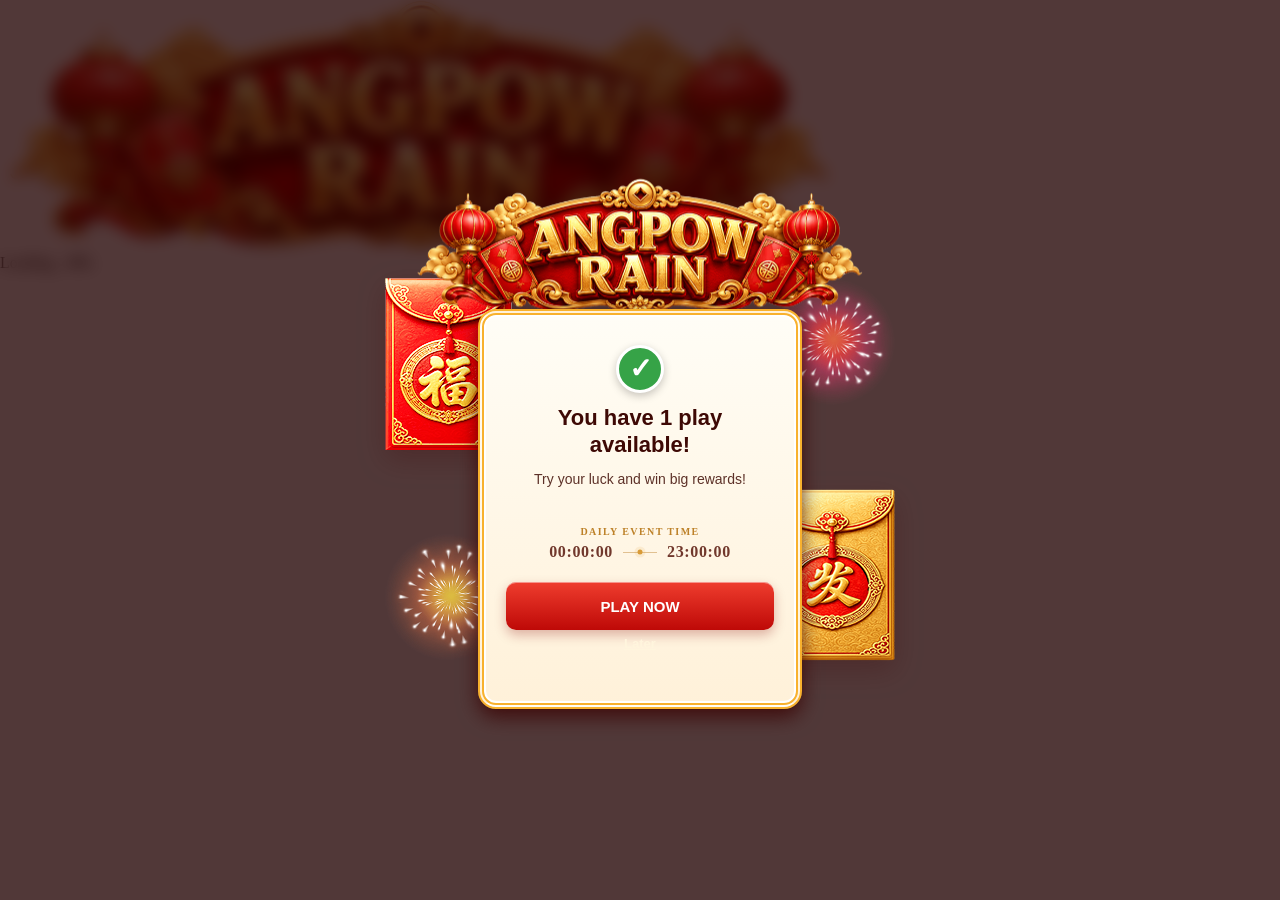
==== commit 403092a1: "Update index.html" ====
--- a/index.html
+++ b/index.html
@@ -14,151 +14,203 @@
     </style>
 </head>
 <body>
-    <section class="redPacketDemo hide" id="redPacketDemo">
-        <div class="rainGame">
-            <div class="rainGame__top">
-                <div class="rainGame__topMain">
-                    <img src="asset/image/angpao/header.png" class="rainTopHeader" alt="Angpow Rain" />
-
-                    <div class="rainTimerBox">
-                        <div class="rainGame__label">Time Left</div>
-
-                        <div class="rainTimerBar" aria-label="Time Left">
-                            <div class="rainTimerBar__fill" id="rainTimerBarFill"></div>
-                            <div class="rainTimerBar__text">
-                                <span id="rainTimer">15</span>s
-                            </div>
-                        </div>
-                    </div>
-                </div>
-
-                <div class="rainHitPill">
-                    <span>Hits</span>
-                    <b id="rainHits">0</b>
+    <main class="rainShell">
+        <div class="rainViewport">
+            <div class="rainLoading is-complete" id="rainLoading" aria-live="polite" aria-hidden="true">
+                <div class="rainLoading__content">
+                    <img src="asset/image/angpao/header.png"
+                         class="rainLoading__logo" alt="Angpow Rain" />
+
+                    <div class="rainLoading__progress" role="progressbar"
+                         aria-label="Loading" aria-valuemin="0" aria-valuemax="100"
+                         aria-valuenow="0" id="rainLoadingProgress">
+                        <div class="rainLoading__track">
+                            <div class="rainLoading__slot">
+                                <div class="rainLoading__fill" id="rainLoadingFill"></div>
+                            </div>
+                        </div>
+
+                        <div class="rainLoading__status">
+                            <span>Loading...</span>
+                            <b id="rainLoadingPercent">0%</b>
+                        </div>
+                    </div>
                 </div>
             </div>
 
-            <div class="rainGame__stage" id="rainStage">
-                <div class="rainGame__intro" id="rainIntro">
-                    <img src="asset/image/angpao/header.png" class="rainHeader" />
-                    <button class="rainGame__startBtn" id="startRainBtn" type="button">
-                        START RAIN
-                    </button>
+            <section class="redPacketDemo hide" id="redPacketDemo">
+                <div class="rainGame">
+                    <div class="rainGame__top">
+                        <div class="rainGame__topMain">
+                            <img src="asset/image/angpao/header.png" class="rainTopHeader" alt="Angpow Rain" />
+
+                            <div class="rainTimerBox">
+                                <div class="rainTimerBar" role="timer" aria-label="Time left">
+                                    <div class="rainTimerBar__track">
+                                        <div class="rainTimerBar__fill" id="rainTimerBarFill"></div>
+                                    </div>
+                                    <div class="rainTimerBar__text"><span id="rainTimer">15</span>s</div>
+                                </div>
+                            </div>
+                            <div class="rainCombo" id="rainCombo" aria-live="off" aria-hidden="true">Combo <span id="rainComboCount">x2</span></div>
+                        </div>
+
+                    </div>
+
+                    <div class="rainGame__stage" id="rainStage">
+                        <div class="rainGame__intro" id="rainIntro">
+                            <img src="asset/image/angpao/header.png" class="rainHeader" />
+                            <button class="rainGame__startBtn" id="startRainBtn" type="button">
+                                START RAIN
+                            </button>
+                        </div>
+                        <div class="rainGame__countdown" id="rainCountdown" aria-live="assertive" aria-hidden="true">
+                            <img class="rainGame__countdownImage" id="rainCountdownImage" src="asset/image/angpao/countdown/3.png" alt="" />
+                        </div>
+                    </div>
+                </div>
+
+                <div class="rainResult" id="rainResult" aria-hidden="true">
+                    <div class="rainResult__card" id="rainResultCard">
+                        <div class="rainResult__head">
+                            <img src="asset/image/angpao/header.png" class="resultHeader" alt="Angpow Rain" />
+                        </div>
+
+                        <div class="rainResult__content">
+                            <div class="rainResult__badge" id="resultBadge">WIN</div>
+
+                            <h2 class="rainResult__title" id="resultTitle">Congratulations!</h2>
+                            <p class="rainResult__desc" id="resultDesc">You collected</p>
+
+                            <div class="rainResult__amountBox">
+                                <div class="rainResult__amountLabel">TOTAL WIN</div>
+                                <div class="rainResult__amount">
+                                    RM <span id="finalAmount">0.00</span>
+                                </div>
+                            </div>
+
+                            <div class="rainResult__summary">
+                                <div class="rainResult__summaryItem">
+                                    <img class="rainResult__summaryIcon"
+                                         src="asset/image/angpao/icon-opened.png"
+                                         alt="" aria-hidden="true" />
+                                    <span>OPENED</span>
+                                    <b id="resultOpened">0</b>
+                                </div>
+                                <div class="rainResult__summaryItem is-prize">
+                                    <img class="rainResult__summaryIcon"
+                                         src="asset/image/angpao/icon-prize.png"
+                                         alt="" aria-hidden="true" />
+                                    <span>PRIZES</span>
+                                    <b id="resultPrizeCount">0</b>
+                                </div>
+                                <div class="rainResult__summaryItem is-empty-count">
+                                    <img class="rainResult__summaryIcon"
+                                         src="asset/image/angpao/icon-no-prize.png"
+                                         alt="" aria-hidden="true" />
+                                    <span>EMPTY</span>
+                                    <b id="resultEmptyCount">0</b>
+                                </div>
+                            </div>
+
+                            <section class="rainResult__rewards" aria-label="Reward summary">
+                                <div class="rainResult__rewardsHead" aria-hidden="true">
+                                    <span>ANGPOW</span>
+                                    <span>HITS</span>
+                                    <span>TOTAL</span>
+                                </div>
+                                <div class="rainResult__rewardRows" id="rewardBreakdown"></div>
+                            </section>
+
+                            <div class="rainResult__meta" style="display:none;">
+                                <div class="rainResult__metaItem">
+                                    <span>Hits</span>
+                                    <b id="finalHits">0</b>
+                                </div>
+
+                                <div class="rainResult__metaItem">
+                                    <span>Reward</span>
+                                    <b id="rewardType">Demo Bonus</b>
+                                </div>
+                            </div>
+
+                            <button class="rainResult__btn" id="playAgainBtn" type="button">
+                                PLAY AGAIN
+                            </button>
+                        </div>
+                    </div>
+                </div>
+
+            </section>
+
+            <div class="rainEligibility" id="rainEligibility" data-eligible="true"
+                 role="dialog" aria-modal="true" aria-labelledby="rainEligibilityTitle"
+                 aria-hidden="true">
+                <div class="rainEligibility__card">
+                    <img src="asset/image/angpao/item.png"
+                         class="rainFloatingItem rainFloatingItem--one"
+                         alt="" aria-hidden="true" />
+                    <img src="asset/image/angpao/item2.png"
+                         class="rainFloatingItem rainFloatingItem--two"
+                         alt="" aria-hidden="true" />
+
+                    <img src="asset/image/angpao/dec02.png" class="fwFloatingItem fwFloatingItem--one" />
+                    <img src="asset/image/angpao/dec03.png" class="fwFloatingItem fwFloatingItem--two" />
+
+                    <div class="rainEligibility__head">
+                        <img src="asset/image/angpao/header.png"
+                             class="rainEligibility__logo rainEligibility__header" alt="Angpow Rain" />
+                    </div>
+
+                    <div class="rainEligibility__panel">
+                        <div class="rainEligibility__status" id="rainEligibilityStatus"
+                             aria-hidden="true">✓</div>
+                        <h2 class="rainEligibility__title" id="rainEligibilityTitle">
+                            You have 1 play available!
+                        </h2>
+                        <p class="rainEligibility__message" id="rainEligibilityMessage">
+                            Try your luck and win big rewards!
+                        </p>
+
+                        <div class="rainEligibility__schedule">
+                            <span class="rainEligibility__scheduleTitle">DAILY EVENT TIME</span>
+
+                            <div class="rainEligibility__scheduleRange">
+                                <span id="jackpotStartTime">00:00:00</span>
+                                <i></i>
+                                <span id="jackpotFinishTime">23:00:00</span>
+                            </div>
+                        </div>
+                        <a class="rainEligibility__action" id="rainEligibilityAction" href="#">
+                            PLAY NOW
+                        </a>
+                        <button class="rainEligibility__later" id="rainEligibilityLater" type="button">
+                            Later
+                        </button>
+                    </div>
                 </div>
             </div>
-        </div>
-
-        <div class="rainResult" id="rainResult" aria-hidden="true">
-            <div class="rainResult__card" id="rainResultCard">
-                <img src="asset/image/angpao/header_2.png" class="resultHeader" alt="Angpow Rain" />
-
-                <div class="rainResult__content">
-                    <div class="rainResult__badge" id="resultBadge">WIN</div>
-
-                    <h2 class="rainResult__title" id="resultTitle">Congratulations!</h2>
-                    <p class="rainResult__desc" id="resultDesc">You collected</p>
-
-                    <div class="rainResult__amountBox">
-                        <div class="rainResult__amountLabel">TOTAL WIN</div>
-                        <div class="rainResult__amount">
-                            RM <span id="finalAmount">0.00</span>
-                        </div>
-                    </div>
-
-                    <div class="rainResult__breakdown">
-                        <div class="rainResult__breakdownTitle">REWARD DETAILS</div>
-                        <ol class="rainResult__rewardList" id="rewardBreakdown"></ol>
-                    </div>
-
-                    <div class="rainResult__meta" style="display:none;">
-                        <div class="rainResult__metaItem">
-                            <span>Hits</span>
-                            <b id="finalHits">0</b>
-                        </div>
-
-                        <div class="rainResult__metaItem">
-                            <span>Reward</span>
-                            <b id="rewardType">Demo Bonus</b>
-                        </div>
-                    </div>
-
-                    <button class="rainResult__btn" id="playAgainBtn" type="button">
-                        PLAY AGAIN
-                    </button>
-                </div>
-            </div>
-        </div>
-
-    </section>
-
-    <div class="rainEligibility" id="rainEligibility" data-eligible="true"
-         role="dialog" aria-modal="true" aria-labelledby="rainEligibilityTitle"
-         aria-hidden="true">
-        <div class="rainEligibility__card">
-            <img src="asset/image/angpao/item.png"
-                 class="rainFloatingItem rainFloatingItem--one"
-                 alt="" aria-hidden="true" />
-            <img src="asset/image/angpao/item2.png"
-                 class="rainFloatingItem rainFloatingItem--two"
-                 alt="" aria-hidden="true" />
-
-            <img src="asset/image/angpao/dec02.png" class="fwFloatingItem fwFloatingItem--one" />
-            <img src="asset/image/angpao/dec03.png" class="fwFloatingItem fwFloatingItem--two" />
-
-            <div class="rainEligibility__head">
-                <img src="asset/image/angpao/header_2.png"
-                     class="rainEligibility__logo rainEligibility__header" alt="Angpow Rain" />
-            </div>
-
-            <div class="rainEligibility__panel">
-                <div class="rainEligibility__status" id="rainEligibilityStatus"
-                     aria-hidden="true">✓</div>
-                <h2 class="rainEligibility__title" id="rainEligibilityTitle">
-                    You have 1 play available!
-                </h2>
-                <p class="rainEligibility__message" id="rainEligibilityMessage">
-                    Try your luck and win big rewards!
-                </p>
-
-                <div class="rainEligibility__schedule">
-                    <span class="rainEligibility__scheduleTitle">DAILY EVENT TIME</span>
-
-                    <div class="rainEligibility__scheduleRange">
-                        <span id="jackpotStartTime">00:00:00</span>
-                        <i></i>
-                        <span id="jackpotFinishTime">23:00:00</span>
-                    </div>
-                </div>
-                <a class="rainEligibility__action" id="rainEligibilityAction" href="#">
-                    PLAY NOW
-                </a>
-            </div>
-
-            <button class="rainEligibility__later" id="rainEligibilityLater" type="button">
-                Later
+
+            <button class="rainMiniLauncher" id="rainMiniLauncher" type="button"
+                    aria-label="Open Angpow Rain" aria-hidden="true">
+                <span class="rainMiniLauncher__circle">
+                    <img src="asset/image/angpao/item.png"
+                         class="rainMiniLauncher__packet rainMiniLauncher__packet--one" alt="" />
+                    <img src="asset/image/angpao/item2.png"
+                         class="rainMiniLauncher__packet rainMiniLauncher__packet--two" alt="" />
+                    <span class="rainMiniLauncher__close" aria-hidden="true">×</span>
+                </span>
+                <img src="asset/image/angpao/header.png"
+                     class="rainMiniLauncher__title" alt="Angpow Rain" />
+                <span class="rainMiniLauncher__countdown">
+                    <i aria-hidden="true"></i>
+                    <b id="rainMiniCountdown">05:00</b>
+                </span>
             </button>
         </div>
-    </div>
-
-    <button class="rainMiniLauncher" id="rainMiniLauncher" type="button"
-            aria-label="Open Angpow Rain" aria-hidden="true">
-        <span class="rainMiniLauncher__circle">
-            <img src="asset/image/angpao/item.png"
-                 class="rainMiniLauncher__packet rainMiniLauncher__packet--one" alt="" />
-            <img src="asset/image/angpao/item2.png"
-                 class="rainMiniLauncher__packet rainMiniLauncher__packet--two" alt="" />
-            <span class="rainMiniLauncher__close" aria-hidden="true">×</span>
-        </span>
-        <img src="asset/image/angpao/header.png"
-             class="rainMiniLauncher__title" alt="Angpow Rain" />
-        <span class="rainMiniLauncher__countdown">
-            <i aria-hidden="true"></i>
-            <b id="rainMiniCountdown">05:00</b>
-        </span>
-    </button>
-
-    <script>
-        /*
+    </main>
+
+    <script>/*
          * BACKEND INTEGRATION
          * Replace these values with the member's eligibility response.
          */
@@ -188,8 +240,48 @@
             var later = document.getElementById("rainEligibilityLater");
             var miniLauncher = document.getElementById("rainMiniLauncher");
             var miniCountdown = document.getElementById("rainMiniCountdown");
+            var loading = document.getElementById("rainLoading");
+            var loadingProgress = document.getElementById("rainLoadingProgress");
+            var loadingFill = document.getElementById("rainLoadingFill");
+            var loadingPercent = document.getElementById("rainLoadingPercent");
             var countdownTimer = null;
             var countdownDeadline = null;
+            var isLoading = false;
+
+            function setLoadingProgress(value) {
+                var progress = Math.max(0, Math.min(100, Math.round(value)));
+
+                loadingFill.style.width = progress + "%";
+                loadingPercent.textContent = progress + "%";
+                loadingProgress.setAttribute("aria-valuenow", String(progress));
+            }
+
+            function startFakeLoading() {
+                if (isLoading) return;
+                isLoading = true;
+                setLoadingProgress(0);
+                loading.classList.remove("is-complete");
+                loading.setAttribute("aria-hidden", "false");
+                var progress = 0;
+                var loadingTimer = setInterval(function () {
+                    var increment = progress < 45 ? 8 : progress < 78 ? 5 : 2;
+                    progress = Math.min(94, progress + increment);
+                    setLoadingProgress(progress);
+                }, 90);
+
+                setTimeout(function () {
+                    clearInterval(loadingTimer);
+                    setLoadingProgress(100);
+
+                    setTimeout(function () {
+                        isLoading = false;
+                        loading.classList.add("is-complete");
+                        loading.setAttribute("aria-hidden", "true");
+                        gameRoot.classList.remove("hide");
+                        document.getElementById("startRainBtn").focus();
+                    }, 600);
+                }, 3200);
+            }
 
             function getCountdownDeadline(access) {
                 var configuredEnd = access && access.countdownEndAt;
@@ -228,11 +320,17 @@
                 countdownTimer = setInterval(updateMiniCountdown, 1000);
                 miniLauncher.classList.add("is-show");
                 miniLauncher.setAttribute("aria-hidden", "false");
+                miniLauncher.style.opacity = "1";
+                miniLauncher.style.visibility = "visible";
+                miniLauncher.style.pointerEvents = "auto";
             }
 
             function hideMiniLauncher() {
                 miniLauncher.classList.remove("is-show");
                 miniLauncher.setAttribute("aria-hidden", "true");
+                miniLauncher.style.opacity = "0";
+                miniLauncher.style.visibility = "hidden";
+                miniLauncher.style.pointerEvents = "none";
                 clearInterval(countdownTimer);
             }
 
@@ -273,8 +371,7 @@
                     event.preventDefault();
                     closeJackpotRainAccess();
                     hideMiniLauncher();
-                    gameRoot.classList.remove("hide");
-                    document.getElementById("startRainBtn").focus();
+                    startFakeLoading();
                     return;
                 }
 
@@ -284,15 +381,8 @@
             });
 
             later.addEventListener("click", function () {
-                var access = window.JACKPOT_RAIN_ACCESS;
-
                 closeJackpotRainAccess();
-
-                if (access && access.hasPlay) {
-                    showMiniLauncher();
-                } else {
-                    hideMiniLauncher();
-                }
+                showMiniLauncher();
             });
 
             miniLauncher.addEventListener("click", function () {
@@ -309,13 +399,14 @@
                     window.JACKPOT_RAIN_ACCESS,
                     nextAccess || {}
                 );
-                renderJackpotRainAccess(window.JACKPOT_RAIN_ACCESS);
+                if (!isLoading) {
+                    renderJackpotRainAccess(window.JACKPOT_RAIN_ACCESS);
+                }
             };
 
             document.addEventListener("DOMContentLoaded", function () {
                 renderJackpotRainAccess(window.JACKPOT_RAIN_ACCESS);
             });
-        }());
-    </script>
+        }());</script>
 </body>
 </html>
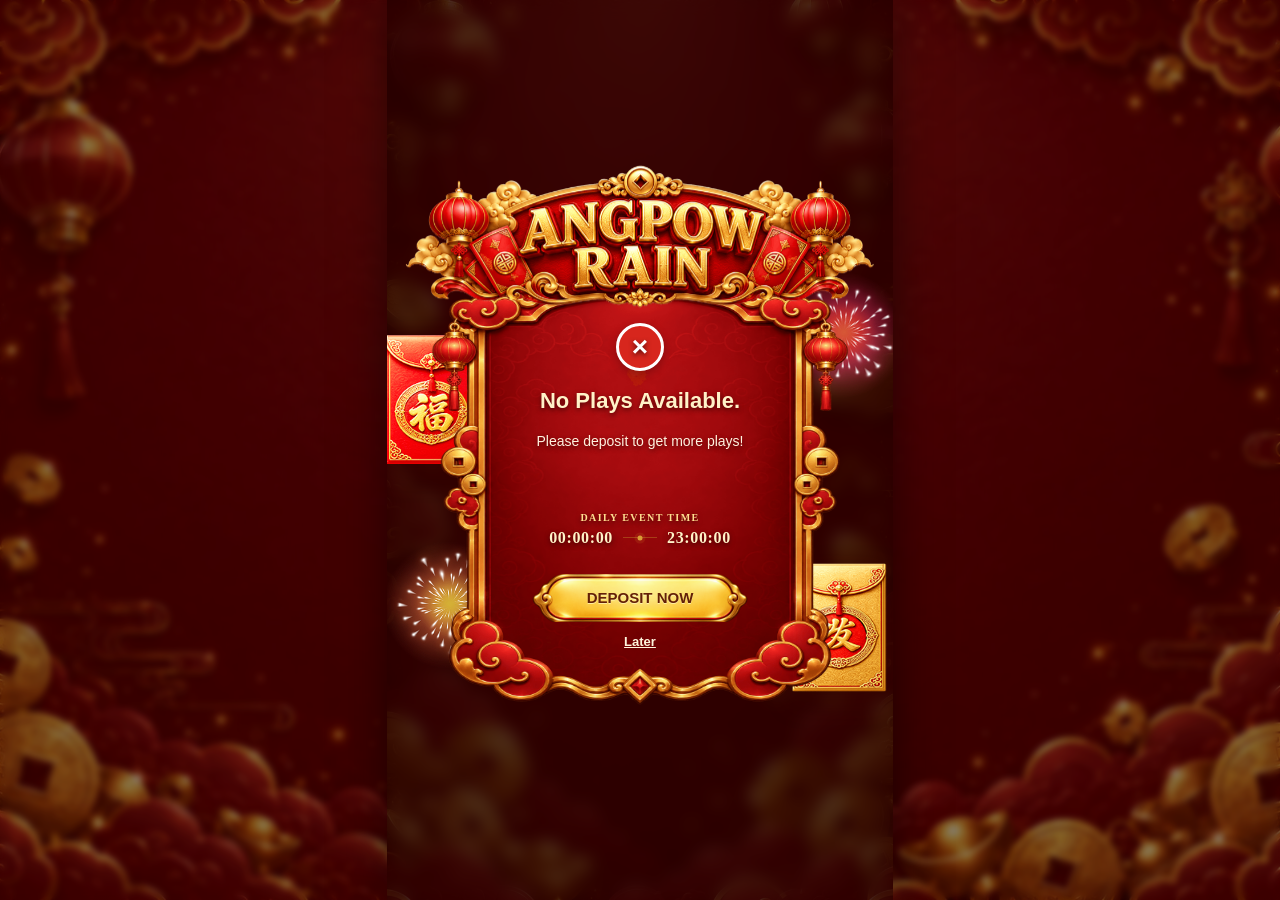
==== commit 179d6696: "Update index.html" ====
--- a/index.html
+++ b/index.html
@@ -17,22 +17,26 @@
     <main class="rainShell">
         <div class="rainViewport">
             <div class="rainLoading is-complete" id="rainLoading" aria-live="polite" aria-hidden="true">
-                <div class="rainLoading__content">
-                    <img src="asset/image/angpao/header.png"
-                         class="rainLoading__logo" alt="Angpow Rain" />
-
-                    <div class="rainLoading__progress" role="progressbar"
-                         aria-label="Loading" aria-valuemin="0" aria-valuemax="100"
-                         aria-valuenow="0" id="rainLoadingProgress">
-                        <div class="rainLoading__track">
-                            <div class="rainLoading__slot">
-                                <div class="rainLoading__fill" id="rainLoadingFill"></div>
-                            </div>
-                        </div>
-
-                        <div class="rainLoading__status">
-                            <span>Loading...</span>
-                            <b id="rainLoadingPercent">0%</b>
+                <div class="rainLoading__content rainIntroScene">
+                    <div class="rainIntroGroup">
+                        <img src="asset/image/angpao/header.png"
+                             class="rainLoading__logo" alt="Angpow Rain" />
+
+                        <div class="rainIntroControl">
+                            <div class="rainLoading__progress" role="progressbar"
+                                 aria-label="Loading" aria-valuemin="0" aria-valuemax="100"
+                                 aria-valuenow="0" id="rainLoadingProgress">
+                                <div class="rainLoading__track">
+                                    <div class="rainLoading__slot">
+                                        <div class="rainLoading__fill" id="rainLoadingFill"></div>
+                                    </div>
+                                </div>
+
+                                <div class="rainLoading__status">
+                                    <span>Loading...</span>
+                                    <b id="rainLoadingPercent">0%</b>
+                                </div>
+                            </div>
                         </div>
                     </div>
                 </div>
@@ -58,11 +62,15 @@
                     </div>
 
                     <div class="rainGame__stage" id="rainStage">
-                        <div class="rainGame__intro" id="rainIntro">
-                            <img src="asset/image/angpao/header.png" class="rainHeader" />
-                            <button class="rainGame__startBtn" id="startRainBtn" type="button">
-                                START RAIN
-                            </button>
+                        <div class="rainGame__intro rainIntroScene" id="rainIntro">
+                            <div class="rainIntroGroup">
+                                <img src="asset/image/angpao/header.png" class="rainHeader" />
+                                <div class="rainIntroControl">
+                                    <button class="rainGame__startBtn" id="startRainBtn" type="button">
+                                        START RAIN
+                                    </button>
+                                </div>
+                            </div>
                         </div>
                         <div class="rainGame__countdown" id="rainCountdown" aria-live="assertive" aria-hidden="true">
                             <img class="rainGame__countdownImage" id="rainCountdownImage" src="asset/image/angpao/countdown/3.png" alt="" />
--- a/asset/css/style.css
+++ b/asset/css/style.css
@@ -1,6 +1,6 @@
 :root { /* =========================
        Theme Images
-    ========================= */ --rain-bg-desktop: url('../image/angpao/bg_desktop.jpg'); --rain-bg-mobile: url('../image/angpao/bg_mobile.jpg'); --rain-packet-img-1: url('../image/angpao/item.png'); --rain-packet-img-2: url('../image/angpao/item2.png'); /* =========================
+    ========================= */ --rain-bg-desktop: url('../image/angpao/bg_desktop.jpg'); --rain-bg-mobile: url('../image/angpao/bg_mobile.jpg'); --rain-packet-img-1: url('../image/angpao/item.png'); --rain-packet-img-2: url('../image/angpao/item2.png'); /* Loading Bar Theme */ --rain-loading-bar-bg: url('../image/angpao/loading-bar-bg.png'); --rain-loading-bar-width: 292px; --rain-loading-bar-ratio: 9.5 / 1; --rain-loading-slot-left: 8.42%; --rain-loading-slot-right: 8.4%; --rain-loading-slot-top: 32%; --rain-loading-slot-bottom: 32%; --rain-loading-fill: linear-gradient(90deg, #d99218, #ffd66b 55%, #fff0ad); --rain-loading-fill-shadow: 0 0 8px rgba(255, 207, 82, .65); /* =========================
        Main Colors
     ========================= */ --rain-color-text: #ffffff; --rain-color-primary: #ffd66b; --rain-color-secondary: #ff9f1a; --rain-color-accent: #ff4d2d; --rain-color-dark: #4a0909; --rain-color-deep: #160202; /* =========================
        Background
@@ -33,11 +33,45 @@
 html,
 body { width: 100%; height: 100%; overflow: hidden; }
 
+body { background: #240303; }
+
+.rainShell { position: relative; width: 100dvw; height: 100dvh; display: grid; place-items: center; overflow: hidden; background: var(--rain-bg-fallback); background-image: linear-gradient(rgba(28, 0, 0, .42), rgba(28, 0, 0, .42)), var(--rain-bg-desktop); background-size: cover; background-position: center; }
+
+    .rainShell::after { content: ""; position: absolute; inset: 0; background: rgba(20, 0, 0, .16); backdrop-filter: blur(3px); -webkit-backdrop-filter: blur(3px); pointer-events: none; }
+
+.rainViewport { --rain-intro-logo-height: clamp(120px, 14dvh, 250px); --rain-intro-control-height: 76px; position: relative; z-index: 1; width: min(100dvw, calc(100dvh * 9 / 16)); height: min(100dvh, calc(100dvw * 16 / 9)); aspect-ratio: 9 / 16; overflow: hidden; isolation: isolate; background: var(--rain-bg-fallback); background-image: var(--rain-bg-mobile); background-size: cover; background-position: center; background-repeat: no-repeat; box-shadow: 0 0 42px rgba(0, 0, 0, .5); }
+
+/* =========================
+   Fake Loading Screen
+========================= */
+
+.rainLoading { position: absolute; inset: 0; z-index: 10000; display: grid; place-items: center; padding: 24px; color: #fff4cf; background-color: #850909; background-image: var(--rain-bg-mobile); background-size: cover; background-position: center; background-repeat: no-repeat; opacity: 1; visibility: visible; transition: opacity .38s ease, visibility .38s ease; }
+
+    .rainLoading.is-complete { opacity: 0; visibility: hidden; pointer-events: none; }
+
+.rainLoading__content { width: 100%; display: grid; grid-template-columns: minmax(0, 1fr); grid-template-rows: var(--rain-intro-logo-height) var(--rain-intro-control-height); align-content: center; justify-items: center; gap: 18px; transform: none; }
+
+.rainLoading__logo { display: block; width: 90%; height: 100%; max-width: 840px; margin: 0; object-fit: contain; filter: drop-shadow(0 8px 12px rgba(62, 0, 0, .62)); animation: rainLoadingLogoPulse 1.8s ease-in-out infinite; }
+
+.rainLoading__progress { width: min(92%, var(--rain-loading-bar-width)); height: 100%; display: grid; align-content: center; }
+
+.rainLoading__track { position: relative; width: 100%; aspect-ratio: var(--rain-loading-bar-ratio); background-color: transparent; background-image: var(--rain-loading-bar-bg); background-repeat: no-repeat; background-position: center; background-size: 100% 100%; filter: drop-shadow(0 5px 8px rgba(50, 0, 0, .48)); }
+
+.rainLoading__slot { position: absolute; left: var(--rain-loading-slot-left); right: var(--rain-loading-slot-right); top: var(--rain-loading-slot-top); bottom: var(--rain-loading-slot-bottom); z-index: 1; overflow: hidden; border-radius: 999px; }
+
+.rainLoading__fill { position: relative; width: 0; height: 100%; overflow: hidden; border-radius: inherit; background: var(--rain-loading-fill); box-shadow: var(--rain-loading-fill-shadow); transition: width .16s ease-out; }
+
+    .rainLoading__fill::after { content: ""; position: absolute; inset: 0; width: 42%; background: linear-gradient(90deg, transparent, rgba(255, 255, 255, .68), transparent); transform: translateX(-140%); animation: rainLoadingShine 1.05s linear infinite; }
+
+.rainLoading__status { display: flex; align-items: center; justify-content: space-between; gap: 16px; margin-top: 8px; color: #fff0c2; font: 700 11px/1.2 Arial, sans-serif; letter-spacing: .04em; text-shadow: 0 2px 4px rgba(48, 0, 0, .9); }
+
+    .rainLoading__status b { color: #ffd66b; font-variant-numeric: tabular-nums; }
+
 /* =========================
    Game Root
 ========================= */
 
-.redPacketDemo { width: 100dvw; height: 100dvh; min-height: 100dvh; position: relative; overflow: hidden; color: var(--rain-color-text); background: var(--rain-bg-fallback); background-image: var(--rain-bg-desktop); background-size: cover; background-position: center; background-repeat: no-repeat; }
+.redPacketDemo { width: 100%; height: 100%; min-height: 0; position: relative; overflow: hidden; color: var(--rain-color-text); background: var(--rain-bg-fallback); background-image: var(--rain-bg-mobile); background-size: cover; background-position: center; background-repeat: no-repeat; }
 
     .redPacketDemo.hide { display: none; }
 
@@ -73,15 +107,24 @@
    Game Stage
 ========================= */
 
-.rainGame__stage { width: 100%; height: 100%; position: relative; overflow: hidden; border: 0; border-radius: 0; background: radial-gradient(circle at 50% 18%, rgba(255, 220, 120, 0.18), transparent 30%), radial-gradient(circle at 50% 100%, rgba(0, 0, 0, 0.28), transparent 45%), rgba(0, 0, 0, 0.12); }
+.rainGame__stage::after { content: ""; position: absolute; inset: 0; z-index: 18; opacity: 0; pointer-events: none; background: radial-gradient( ellipse at center, transparent 0%, transparent 52%, rgba(255, 221, 112, .08) 66%, rgba(255, 187, 52, .24) 82%, rgba(255, 230, 132, .52) 100% ); box-shadow: inset 0 0 24px rgba(255, 244, 184, .72), inset 0 0 64px rgba(255, 191, 48, .34); }
+
+.rainGame__stage.is-combo-flash::after { animation: rainComboScreenFlash .52s ease-out both; }
+
+@keyframes rainComboScreenFlash {
+    0% { opacity: 0; }
+    20% { opacity: 1; }
+    55% { opacity: .62; }
+    100% { opacity: 0; }
+}
 
 /* =========================
    Intro Screen
 ========================= */
 
-.rainGame__intro { position: absolute; inset: 0; z-index: 15; display: block; place-content: center; text-align: center; padding: 24px; }
-
-.rainHeader { display: block; max-width: min(840px, 90vw); max-height: 250px; object-fit: contain; margin: 0 auto 24px; }
+.rainGame__intro { position: absolute; inset: 0; z-index: 15; display: grid; grid-template-columns: minmax(0, 1fr); grid-template-rows: var(--rain-intro-logo-height) var(--rain-intro-control-height); align-content: center; justify-items: center; gap: 18px; text-align: center; padding: 24px; }
+
+.rainHeader { display: block; width: 90%; height: 100%; max-width: 840px; object-fit: contain; margin: 0; animation: rainLoadingLogoPulse 1.8s ease-in-out infinite; }
 
 .rainGame__intro h2 { font-size: 34px; margin: 0 0 10px; }
 
@@ -112,7 +155,7 @@
 
 .packetOpenEffect { position: absolute; left: 0; top: 0; z-index: 30; width: 10px; height: 10px; transform: translate(-50%, -50%); pointer-events: none; }
 
-.packetRewardAmount { position: absolute; left: 50%; top: 50%; z-index: 2; width: max-content; transform: translate(-50%, -50%); color: #fff4b8; font-size: clamp(16px, 3.6vw, 22px); font-weight: 900; line-height: 1; letter-spacing: .02em; text-shadow: 0 2px 3px rgba(90, 9, 9, .95), 0 0 10px rgba(255, 178, 26, .9); animation: rewardAmountFloat .9s ease-out forwards; }
+.packetFeedbackImage { position: absolute; left: 50%; top: 50%; z-index: 4; display: block; width: clamp(46px, 12vw, 126px); height: auto; max-width: none; max-height: 104px; object-fit: contain; opacity: 0; transform: translate(-50%, -50%); filter: drop-shadow(0 4px 5px rgba(90, 9, 9, .72)) drop-shadow(0 0 10px rgba(255, 178, 26, .72)); animation: rewardFeedbackFloat 1.25s cubic-bezier(.16,.78,.24,1) forwards; }
 
 .packetOpenEffect::before { content: ""; position: absolute; inset: -22px; border-radius: 50%; background: radial-gradient( circle, rgba(255, 244, 184, 0.95), rgba(255, 178, 26, 0.5) 35%, transparent 70% ); animation: openFlash 0.42s ease-out forwards; }
 
@@ -128,16 +171,16 @@
    Result Overlay
 ========================= */
 
-.rainResult { position: fixed; inset: 0; z-index: 50; display: none; place-items: center; padding: 24px 14px; background: radial-gradient(circle at 50% 28%, rgba(255, 214, 107, 0.2), transparent 32%), var(--rain-result-bg); backdrop-filter: blur(8px); -webkit-backdrop-filter: blur(8px); overflow: hidden; }
+.rainResult { position: absolute; inset: 0; z-index: 50; display: none; place-items: center; padding: 24px 14px; background: radial-gradient(circle at 50% 28%, rgba(255, 214, 107, 0.2), transparent 32%), var(--rain-result-bg); backdrop-filter: blur(8px); -webkit-backdrop-filter: blur(8px); overflow: hidden; }
 
     .rainResult.is-show { display: grid; }
 
     .rainResult.is-big-win::before { content: ""; position: absolute; inset: -20%; width: 125vw; height: 125vw; top: 0; bottom: 0; margin: auto; background: radial-gradient(circle, rgba(255, 214, 107, 0.28), transparent 34%), conic-gradient( from 0deg, transparent, rgba(255, 214, 107, 0.22), transparent, rgba(255, 255, 255, 0.12), transparent ); animation: bigWinRotate 8s linear infinite; pointer-events: none; }
 /* Whole result card wrapper */
-.rainResult__card { position: relative; z-index: 2; width: min(92vw, 420px); max-height: calc(100dvh - 32px); padding-top: 46px; text-align: center; transform: scale(0.92) translateY(12px); opacity: 0; animation: resultPopIn 0.35s ease forwards; }
+.rainResult__card { position: relative; z-index: 2; width: min(92%, 420px); max-height: calc(100% - 32px); padding-top: 46px; text-align: center; transform: scale(0.92) translateY(12px); opacity: 0; animation: resultPopIn 0.35s ease forwards; }
 
 /* Floating header image */
-.resultHeader { position: absolute; left: 50%; top: 0; z-index: 3; width: min(390px, 88vw); max-height: 112px; object-fit: contain; transform: translate(-50%, -30%); filter: drop-shadow(0 10px 18px rgba(0, 0, 0, 0.38)) drop-shadow(0 0 12px rgba(255, 214, 107, 0.28)); pointer-events: none; }
+.resultHeader { position: absolute; left: 50%; top: 0; z-index: 3; width: min(390px, 88vw); max-height: 112px; object-fit: contain; transform: translate(-50%, -30%); filter: drop-shadow(0 3px 3px rgba(48, 0, 0, .24)) drop-shadow(0 0 5px rgba(255, 214, 107, .16)); pointer-events: none; }
 
 /* Main red/gold panel */
 .rainResult__content { position: relative; overflow: hidden; width: 100%; padding: 48px 22px 24px; border-radius: 30px; background: var(--rain-result-content-bg); border-color: var(--rain-result-content-border); border-width: 1px; border-style: solid; box-shadow: inset 0 1px 0 rgba(255, 255, 255, 0.16), inset 0 -18px 40px rgba(0, 0, 0, 0.22), 0 24px 70px rgba(0, 0, 0, 0.58); }
@@ -152,19 +195,31 @@
 
 .rainResult__desc { position: relative; z-index: 1; margin: 6px 0 14px; font-size: 14px; opacity: 0.86; }
 
-.rainResult__amountBox { position: relative; z-index: 1; margin: 0 auto 16px; padding: 14px 16px 16px; border-radius: 22px; background: var(--rain-amount-box-bg); border-color: var(--rain-amount-box-border); border-width: 1px; border-style: solid; box-shadow: inset 0 0 18px rgba(255, 214, 107, 0.12), 0 12px 26px rgba(0, 0, 0, 0.32); }
+.rainResult__amountBox { position: relative; z-index: 1; /*margin: 0 auto 16px;*/ /* padding: 14px 16px 16px; */ border-radius: 22px; background: var(--rain-amount-box-bg); border-color: var(--rain-amount-box-border); border-width: 1px; border-style: solid; box-shadow: inset 0 0 18px rgba(255, 214, 107, 0.12), 0 12px 26px rgba(0, 0, 0, 0.32); }
 
 .rainResult__amountLabel { margin-bottom: 4px; font-size: 11px; font-weight: 900; letter-spacing: 0.16em; color: rgba(255, 244, 184, 0.82); }
 
 .rainResult__amount { font-size: clamp(38px, 10vw, 54px); line-height: 1; font-weight: 900; color: var(--rain-color-primary); text-shadow: 0 0 8px rgba(255, 214, 107, 0.78), 0 3px 0 rgba(90, 9, 9, 0.45); }
 
-.rainResult__breakdown { position: relative; z-index: 1; margin: -2px 0 16px; text-align: left; }
-
-.rainResult__breakdownTitle { margin: 0 2px 7px; color: rgba(255, 244, 184, .82); font-size: 11px; font-weight: 900; letter-spacing: .14em; }
-
-.rainResult__rewardList { display: grid; gap: 6px; max-height: 150px; margin: 0; padding: 2px; overflow-y: auto; list-style: none; scrollbar-width: thin; scrollbar-color: rgba(255, 214, 107, .55) rgba(255, 255, 255, .06); }
-
-    .rainResult__rewardList li { display: flex; align-items: center; justify-content: space-between; min-height: 34px; padding: 7px 12px; border: 1px solid rgba(255, 214, 107, .16); border-radius: 11px; background: rgba(255, 255, 255, .07); font-size: 12px; }
+.rainResult__breakdown { position: relative; z-index: 1; margin: 0 0 16px; text-align: left; border: 1px solid rgba(255, 214, 107, .27); border-radius: 16px; background: linear-gradient(180deg, rgba(255,255,255,.09), rgba(255,255,255,.045)); box-shadow: inset 0 1px 0 rgba(255,255,255,.09), 0 8px 18px rgba(37,0,0,.2); overflow: hidden; }
+
+.rainResult__breakdownToggle { width: 100%; min-height: 46px; display: flex; align-items: center; gap: 10px; padding: 11px 14px; border: 0; background: transparent; color: #fff0bd; font: 900 11px/1 Arial, sans-serif; letter-spacing: .13em; text-align: left; cursor: pointer; transition: background .2s ease, color .2s ease; }
+
+    .rainResult__breakdownToggle:hover { background: rgba(255,214,107,.09); color: #fff8dc; }
+
+.rainResult__breakdownToggleText { margin-left: auto; padding: 5px 8px; border: 1px solid rgba(255,214,107,.3); border-radius: 999px; background: rgba(56,3,3,.28); color: rgba(255,244,184,.82); font-size: 9px; letter-spacing: .08em; }
+
+.rainResult__breakdownToggle i { flex: 0 0 auto; width: 9px; height: 9px; margin: -4px 2px 0 1px; border-right: 2px solid #ffd66b; border-bottom: 2px solid #ffd66b; transform: rotate(45deg); transition: transform .24s ease, margin .24s ease; }
+
+.rainResult__breakdownToggle[aria-expanded="true"] i { margin: 4px 2px 0 1px; transform: rotate(225deg); }
+
+.rainResult__breakdownPanel { padding: 0 9px 9px; border-top: 1px solid rgba(255,214,107,.14); }
+
+    .rainResult__breakdownPanel[hidden] { display: none; }
+
+.rainResult__rewardList { display: grid; gap: 6px; max-height: 150px; margin: 0; padding: 9px 0 0; overflow-y: auto; list-style: none; scrollbar-width: thin; scrollbar-color: rgba(255, 214, 107, .55) rgba(255, 255, 255, .06); }
+
+    .rainResult__rewardList li { display: flex; align-items: center; justify-content: space-between; min-height: 36px; padding: 8px 11px; border: 1px solid rgba(255, 214, 107, .13); border-radius: 10px; background: rgba(37,0,0,.22); font-size: 12px; }
 
         .rainResult__rewardList li span { color: rgba(255, 255, 255, .78); }
 
@@ -190,9 +245,11 @@
 
 .rainResult__card.is-normal-win .rainResult__content { background: var(--rain-result-normal-bg); }
 
-.rainResult__card.is-big-win .rainResult__content { background: var(--rain-result-big-bg); border-color: var(--rain-result-big-border); box-shadow: inset 0 1px 0 rgba(255, 255, 255, 0.2), inset 0 -18px 40px rgba(0, 0, 0, 0.2), 0 0 28px rgba(255, 214, 107, 0.34), 0 24px 78px rgba(0, 0, 0, 0.68); animation: bigWinGlow 1.2s ease-in-out infinite alternate; }
-
-.rainResult__card.is-big-win .rainResult__amountBox { border-color: rgba(255, 244, 184, 0.58); box-shadow: inset 0 0 22px rgba(255, 214, 107, 0.18), 0 0 22px rgba(255, 214, 107, 0.18), 0 12px 28px rgba(0, 0, 0, 0.38); }
+.rainResult__card.is-big-win .rainResult__content { padding-right: clamp(28px, 10%, 44px); padding-left: clamp(28px, 10%, 44px); border: 0; border-radius: 0; background-color: transparent; background-image: url('../image/angpao/loading-ui-panel.png'); background-size: 100% 100%; background-position: center; background-repeat: no-repeat; box-shadow: none; animation: bigWinGlow 1.2s ease-in-out infinite alternate; }
+
+    .rainResult__card.is-big-win .rainResult__content::before { border: 0; }
+
+.rainResult__card.is-big-win .rainResult__amountBox { /* border-color: rgba(255, 244, 184, 0.58); */ /* box-shadow: inset 0 0 22px rgba(255, 214, 107, 0.18), 0 0 22px rgba(255, 214, 107, 0.18), 0 12px 28px rgba(0, 0, 0, 0.38); */ }
 
 .rainResult__card.is-big-win .rainResult__amount { color: #fff4b8; text-shadow: 0 0 10px rgba(255, 214, 107, 0.9), 0 0 24px rgba(255, 159, 26, 0.55), 0 3px 0 rgba(90, 9, 9, 0.5); }
 
@@ -235,21 +292,31 @@
     100% { transform: translate(calc(-50% + var(--x)), calc(-50% + var(--y))) scale(0.15); opacity: 0; }
 }
 
-@keyframes rewardAmountFloat {
-    0% { transform: translate(-50%, -35%) scale(.7); opacity: 0; }
-    20% { transform: translate(-50%, -65%) scale(1.08); opacity: 1; }
+@keyframes rewardFeedbackFloat {
+    0% { transform: translate(-50%,0) scale(.7); opacity: 0; }
+    20% { opacity: 1; }
     72% { opacity: 1; }
     100% { transform: translate(-50%, -155%) scale(1); opacity: 0; }
 }
 
+@keyframes rainLoadingLogoPulse {
+    0%, 100% { transform: scale(1); filter: brightness(1) drop-shadow(0 8px 12px rgba(62, 0, 0, .62)); }
+
+    50% { transform: scale(1.025); filter: brightness(1.08) drop-shadow(0 8px 16px rgba(255, 190, 55, .32)); }
+}
+
+@keyframes rainLoadingShine {
+    to { transform: translateX(340%); }
+}
+
 @keyframes resultPopIn {
     to { transform: scale(1); opacity: 1; }
 }
 
 @keyframes bigWinGlow {
-    from { box-shadow: 0 0 20px rgba(255, 214, 107, 0.28), 0 24px 70px rgba(0, 0, 0, 0.62); }
-
-    to { box-shadow: 0 0 42px rgba(255, 214, 107, 0.62), 0 24px 80px rgba(0, 0, 0, 0.72); }
+    from { filter: drop-shadow(0 8px 12px rgba(255, 214, 107, .24)); }
+
+    to { filter: drop-shadow(0 8px 20px rgba(255, 214, 107, .62)); }
 }
 
 @keyframes bigWinRotate {
@@ -281,7 +348,7 @@
 
         .rainHitPill b { min-width: 24px; height: 24px; font-size: 13px; }
 
-    .rainHeader { max-width: min(840px, 94vw); margin-bottom: 18px; }
+    .rainHeader, .rainLoading__logo { width: 94%; }
 
     .rainGame__intro h2 { font-size: 28px; }
 
@@ -321,23 +388,42 @@
 
 
 /*************** ADDITIONAL */
-.rainEligibility { position: fixed; inset: 0; z-index: 9999; display: grid; place-items: center; padding: 24px; background: rgba(33,0,0,.78); backdrop-filter: blur(8px); -webkit-backdrop-filter: blur(8px); opacity: 0; visibility: hidden; transition: opacity .25s ease, visibility .25s ease; }
+.rainEligibility { position: absolute; inset: 0; z-index: 9999; display: grid; place-items: center; padding: 24px; background: rgba(33,0,0,.78); backdrop-filter: blur(8px); -webkit-backdrop-filter: blur(8px); opacity: 0; visibility: hidden; transition: opacity .25s ease, visibility .25s ease; }
     .rainEligibility.is-open { opacity: 1; visibility: visible; }
-.rainEligibility__card { position: relative; width: min(100%,360px); color: #fff; text-align: center; transform: translateY(18px) scale(.96); transition: transform .3s cubic-bezier(.2,.8,.2,1); }
+.rainEligibility__card { position: relative; width: min(100%,470px); color: #fff; text-align: center; transform: translateY(18px) scale(.96); transition: transform .3s cubic-bezier(.2,.8,.2,1); }
 .rainEligibility.is-open .rainEligibility__card { transform: translateY(0) scale(1); }
-.rainEligibility__head { position: relative; z-index: 1; padding: 28px 28px 18px; }
+.rainEligibility__head { position: relative; z-index: 2; padding: 28px 28px 18px; }
 .rainEligibility__logo { display: block; width: min(320px,100%); max-height: 116px; object-fit: contain; margin: 0 auto; transform: scale(1.5); }
-.rainEligibility__panel { position: relative; z-index: 1; margin: 0 18px 18px; padding: 32px 22px 24px; border: 6px double #f8b12d; border-radius: 18px; background: linear-gradient(180deg,#fffdf6,#fff1d9); box-shadow: inset 0 0 0 2px #fff,0 8px 20px rgba(59,0,0,.8); color: #3e0905; }
+.rainEligibility__panel { position: relative; z-index: 1; margin-top: -50px; display: flex; flex-direction: column; align-items: center; justify-content: space-between; height: min(64dvh, 500px); min-height: min(360px, calc(100dvh - 160px)); margin: 0 12px; margin-top: -64px; padding: 86px clamp(32px, 16%, 80px) 84px; border: 0; border-radius: 0; background-color: transparent; background-image: url('../image/angpao/loading-ui-panel.png'); background-size: 100% 100%; background-position: center; background-repeat: no-repeat; box-shadow: none; color: #fff2c8; text-shadow: 0 2px 5px rgba(45, 0, 0, .75); }
 .rainEligibility__status { display: grid; place-items: center; width: 48px; height: 48px; margin: -2px auto 12px; border: 3px solid #fff; border-radius: 50%; background: #36a347; box-shadow: 0 3px 8px rgba(0,0,0,.22); color: #fff; font: 800 28px/1 Arial,sans-serif; }
 .rainEligibility[data-eligible="false"] .rainEligibility__status { background: #d7261d; }
 .rainEligibility__title { margin: 0; font: 800 22px/1.22 Arial,sans-serif; }
-.rainEligibility__message { min-height: 40px; margin: 10px 0 18px; color: #5d3128; font: 500 14px/1.45 Arial,sans-serif; }
-.rainEligibility__action { display: flex; align-items: center; justify-content: center; width: 100%; min-height: 48px; box-sizing: border-box; padding: 12px 18px; border: 0; border-radius: 10px; background: linear-gradient(180deg,#ef3d2e,#be0907); box-shadow: inset 0 1px 0 rgba(255,255,255,.45),0 5px 12px rgba(130,0,0,.28); color: #fff; font: 800 15px/1 Arial,sans-serif; text-decoration: none; cursor: pointer; }
-.rainEligibility[data-eligible="false"] .rainEligibility__action { background: linear-gradient(180deg,#ffd15a,#f39b08); color: #542300; }
-.rainEligibility__later { position: relative; z-index: 1; display: inline-block; margin: 0 0 22px; padding: 7px 14px; border: 0; background: none; color: #fff5dd; font: 600 13px/1 Arial,sans-serif; text-decoration: underline; cursor: pointer; }
-
-.rainMiniLauncher { position: fixed; left: max(18px, env(safe-area-inset-left)); bottom: max(18px, env(safe-area-inset-bottom)); z-index: 9998; display: grid; justify-items: center; width: 124px; padding: 0 5px 3px; border: 0; background: transparent; color: #fff; cursor: pointer; opacity: 0; visibility: hidden; transform: translateY(18px) scale(.9); transition: opacity .25s ease, visibility .25s ease, transform .3s cubic-bezier(.2,.8,.2,1); }
-    .rainMiniLauncher.is-show { opacity: 1; visibility: visible; transform: translateY(0) scale(1); }
+.rainEligibility__message { min-height: 40px; margin: 10px 0 18px; color: #fff2df; font: 500 14px/1.45 Arial,sans-serif; }
+.rainEligibility__action { display: flex; align-items: center; justify-content: center; /* width: 100%; */ min-height: 48px; box-sizing: border-box; padding: 12px 18px; border: 0; border-radius: 10px; background: linear-gradient(180deg,#ef3d2e,#be0907); box-shadow: inset 0 1px 0 rgba(255,255,255,.45),0 5px 12px rgba(130,0,0,.28); color: #fff; font: 800 15px/1 Arial,sans-serif; text-decoration: none; cursor: pointer; }
+.rainEligibility[data-eligible="false"] .rainEligibility__action { color: #642006; }
+
+/* Shared image button: keep the label as real HTML text. */
+.rainEligibility__action,
+.rainGame__startBtn,
+.rainResult__btn { /*min-height: 66px;*/ border: 0; border-radius: 0; background-color: transparent; background-image: url('../image/angpao/action-button-gold.png'); background-position: center; background-size: 100% 145%; background-repeat: no-repeat; box-shadow: none; color: #642006; text-shadow: 0 1px 0 rgba(255, 246, 194, .7); }
+
+.rainEligibility__action { width: min(100%, 220px); }
+
+.rainGame__startBtn { width: 200px; height: 48px; min-width: 0; padding: 0 18px; align-self: center; justify-self: center; }
+
+.rainResult__btn { min-width: 190px; }
+
+    .rainEligibility__action:hover,
+    .rainGame__startBtn:hover,
+    .rainResult__btn:hover { filter: brightness(1.08); }
+
+    .rainEligibility__action:active,
+    .rainGame__startBtn:active,
+    .rainResult__btn:active { transform: translateY(2px) scale(.98); }
+.rainEligibility__later { position: relative; z-index: 1; display: inline-block; margin: 0; padding: 7px 14px; border: 0; background: none; color: #fff5dd; font: 600 13px/1 Arial,sans-serif; text-decoration: underline; cursor: pointer; }
+
+.rainMiniLauncher { position: absolute; left: max(18px, env(safe-area-inset-left)); bottom: max(18px, env(safe-area-inset-bottom)); z-index: 10001; display: grid; justify-items: center; width: 124px; padding: 0 5px 3px; border: 0; background: transparent; color: #fff; cursor: pointer; opacity: 0; visibility: hidden; pointer-events: none; transform: translateY(18px) scale(.9); transition: opacity .25s ease, visibility .25s ease, transform .3s cubic-bezier(.2,.8,.2,1); }
+    .rainMiniLauncher.is-show { opacity: 1; visibility: visible; pointer-events: auto; transform: translateY(0) scale(1); }
 .rainMiniLauncher__circle { position: relative; display: block; width: 106px; height: 106px; border: 5px solid #6f5523; border-radius: 50%; background: radial-gradient(circle at 50% 62%, #4e1815, #210c0d 72%); box-shadow: inset 0 0 18px rgba(0,0,0,.58), 0 8px 18px rgba(0,0,0,.3); }
 .rainMiniLauncher__packet { position: absolute; bottom: 8px; width: 58px; height: 66px; object-fit: contain; filter: drop-shadow(0 5px 5px rgba(0,0,0,.32)); pointer-events: none; }
 .rainMiniLauncher__packet--one { left: 12px; animation: miniPacketFloatOne 2.8s ease-in-out infinite; }
@@ -357,13 +443,13 @@
     50% { transform: translateY(-9px) rotate(-2deg); }
 }
 
-.rainFloatingItem { position: absolute; z-index: 0; width: min(128px, 27vw); height: min(172px, 36vw); object-fit: contain; pointer-events: none; user-select: none; filter: drop-shadow(0 10px 14px rgba(61, 0, 0, .24)); will-change: transform; }
-.rainFloatingItem--one { left: -76px; top: 19%; animation: rainFloatOne 3.8s ease-in-out infinite; }
-.rainFloatingItem--two { right: -76px; bottom: 12%; animation: rainFloatTwo 4.4s ease-in-out .45s infinite; }
+.rainFloatingItem { position: absolute; z-index: 0; width: width: min(96px, 20vw); height: min(129px, 27vw); object-fit: contain; pointer-events: none; user-select: none; filter: drop-shadow(0 10px 14px rgba(61, 0, 0, .24)); will-change: transform; }
+.rainFloatingItem--one { left: -6%; top: 30%; animation: rainFloatOne 3.8s ease-in-out infinite; }
+.rainFloatingItem--two { right: -4%; bottom: 8%; animation: rainFloatTwo 4.4s ease-in-out .45s infinite; }
 
 .fwFloatingItem { transform-origin: center; will-change: transform, opacity, filter; position: absolute; z-index: 0; width: min(128px, 27vw); height: min(128px, 27vw); object-fit: contain; }
-.fwFloatingItem--one { right: -76px; top: 19%; animation: fireworkBurst 1.8s ease-in-out infinite; }
-.fwFloatingItem--two { left: -76px; bottom: 12%; animation: fireworkBurst 3.4s ease-in-out .45s infinite; }
+.fwFloatingItem--one { right: -8%; top: 19%; animation: fireworkBurst 1.8s ease-in-out infinite; }
+.fwFloatingItem--two { left: -6%; bottom: 12%; animation: fireworkBurst 3.4s ease-in-out .45s infinite; }
 
 @keyframes rainFloatOne {
     0%, 100% { transform: translate3d(0, 0, 0) rotate(-5deg); }
@@ -413,10 +499,153 @@
 
 .rainEligibility__schedule { margin: 18px auto 22px; text-align: center; }
 
-.rainEligibility__scheduleTitle { display: block; margin-bottom: 7px; color: #bd8128; font-size: 10px; font-weight: 800; line-height: 1; letter-spacing: 0.14em; }
-
-.rainEligibility__scheduleRange { display: flex; align-items: center; justify-content: center; gap: 10px; color: #71382c; font-size: 16px; font-weight: 800; line-height: 1; letter-spacing: 0.04em; font-variant-numeric: tabular-nums; }
+.rainEligibility__scheduleTitle { display: block; margin-bottom: 7px; color: #ffde90; font-size: 10px; font-weight: 800; line-height: 1; letter-spacing: 0.14em; }
+
+.rainEligibility__scheduleRange { display: flex; align-items: center; justify-content: center; gap: 10px; color: #fff2c8; font-size: 16px; font-weight: 800; line-height: 1; letter-spacing: 0.04em; font-variant-numeric: tabular-nums; }
 
     .rainEligibility__scheduleRange i { position: relative; width: 34px; height: 1px; background: rgba(189, 129, 40, 0.45); }
 
         .rainEligibility__scheduleRange i::after { content: ""; position: absolute; top: 50%; left: 50%; width: 5px; height: 5px; border-radius: 50%; background: #d99b36; transform: translate(-50%, -50%); box-shadow: 0 0 0 3px rgba(217, 155, 54, 0.12); }
+
+/* 3, 2, 1, GO: all four PNGs use the same square canvas. */
+.rainGame__countdown { position: absolute; inset: 0; z-index: 25; display: grid; place-items: center; visibility: hidden; opacity: 0; pointer-events: none; }
+    .rainGame__countdown.is-show { visibility: visible; opacity: 1; }
+.rainGame__countdownImage { display: block; width: min(52vw, 245px); height: auto; max-height: 42%; object-fit: contain; filter: drop-shadow(0 7px 12px rgba(55, 0, 0, .65)); }
+    .rainGame__countdownImage.is-pop { animation: rainCountdownPop .9s ease-out both; }
+
+@keyframes rainCountdownPop {
+    0% { opacity: 0; transform: scale(.48); }
+    28% { opacity: 1; transform: scale(1.15); }
+    55% { transform: scale(1); opacity: 1; }
+    100% { opacity: 0; transform: scale(.94); }
+}
+
+@media (prefers-reduced-motion: reduce) {
+    .rainGame__countdownImage.is-pop { animation: none; opacity: 1; }
+}
+
+/* Game timer: themed image behind live progress and seconds. */
+.rainGame__top { justify-content: center; }
+.rainGame__topMain { width: 100%; justify-items: center; gap: 0; }
+.rainCombo { position: absolute; top: 100%; left: 50%; z-index: 1; width: max-content; margin-top: 4px; color: #fff0ad; font: 900 clamp(16px, 4.5vw, 22px)/1.1 Arial, sans-serif; letter-spacing: .02em; text-shadow: 0 2px 2px #5c0805, 0 0 9px #ac2c08; opacity: 0; visibility: hidden; transform: translate(-50%, -8px) scale(.85); transition: opacity .18s ease, transform .18s ease, visibility .18s; pointer-events: none; }
+    .rainCombo.is-show { opacity: 1; visibility: visible; transform: translate(-50%, 0) scale(1); }
+    .rainCombo.is-pop { animation: rainComboPop .26s ease-out; }
+
+@keyframes rainComboPop {
+    from { transform: translate(-50%, 5px) scale(.8); }
+    to { transform: translate(-50%, 0) scale(1); }
+}
+
+.rainTopHeader { object-position: center; }
+.rainTimerBox { width: min(96%, 400px); margin: -4px auto 0; padding: 0; border: 0; border-radius: 0; background: transparent; box-shadow: none; backdrop-filter: none; -webkit-backdrop-filter: none; }
+.rainTimerBar { position: relative; width: 100%; height: clamp(44px, 13vw, 54px); overflow: visible; border: 0; border-radius: 0; background: transparent url('../image/angpao/countdown-frame-right.png') center / 100% 200% no-repeat; box-shadow: none; }
+.rainTimerBar__track { position: absolute; left: 9%; top: 45%; width: 65%; height: 27%; overflow: hidden; border-radius: 999px; transform: translateY(-50%); }
+.rainTimerBar__fill { display: block; width: 100%; height: 100%; border-radius: inherit; background: linear-gradient(180deg, #fff3a6, #ffc335 46%, #e3920d); box-shadow: 0 0 5px rgba(255, 194, 62, .6); transition: width 1s linear; }
+.rainTimerBar__text { position: absolute; inset: auto; left: 88%; top: 45%; width: 16%; height: 58%; display: flex; justify-content: center; place-items: center; color: #fff1be; font: 900 clamp(12px, 3.8vw, 14px)/1 Arial, sans-serif; font-variant-numeric: tabular-nums; text-shadow: 0 1px 3px #4f0906; transform: translate(-50%, -50%); text-align: center; }
+
+@media (max-width: 640px) {
+    .rainTimerBox { width: min(96%, 400px); padding: 0; border-radius: 0; }
+    .rainTimerBar { height: clamp(44px, 13vw, 54px); }
+}
+
+/* Result card mirrors the plays popup: header, overlapping board, same sizing. */
+.rainResult { padding: 24px; }
+.rainResult__card { width: min(100%, 470px); max-height: none; padding: 0; }
+.rainResult__head { position: relative; z-index: 2; padding: 28px 28px 18px; }
+.resultHeader { position: relative; left: auto; top: auto; display: block; width: min(320px, 100%); max-height: 116px; margin: 0 auto; object-fit: contain; transform: scale(1.5); }
+.rainResult__card .rainResult__content,
+.rainResult__card.is-big-win .rainResult__content { position: relative; z-index: 1; display: flex; flex-direction: column; align-items: center; justify-content: space-between; width: auto; height: min(64dvh, 500px); min-height: min(360px, calc(100dvh - 160px)); max-height: none; margin: -64px 0 0; padding: 86px clamp(32px, 16%, 80px) 84px; overflow-x: hidden; overflow-y: auto; border: 0; border-radius: 0; background-color: transparent; background-image: url('../image/angpao/loading-ui-panel.png'); background-size: 100% 100%; background-position: center; background-repeat: no-repeat; box-shadow: none; color: #fff2c8; text-shadow: 0 2px 5px rgba(45, 0, 0, .75); }
+    .rainResult__card .rainResult__content::before,
+    .rainResult__card .rainResult__content::after { display: none; }
+.rainResult__card.is-empty .rainResult__content { background-image: url('../image/angpao/no-reward-panel.png'); }
+.rainResult.is-empty .rainResult__badge,
+.rainResult.is-empty .rainResult__amount { color: #ead2a0; text-shadow: 0 2px 4px rgba(35, 0, 0, .72); }
+.rainResult.is-empty .rainResult__badge { background: linear-gradient(180deg, #8f8b86, #625f5b); border-color: #aaa49c; color: #f1ede7; }
+.rainResult.is-empty .rainResult__amountBox { background: linear-gradient( 180deg, rgba(75, 72, 70, 0.88), rgba(43, 41, 40, 0.92) ); border-color: rgba(175, 170, 163, 0.45); box-shadow: inset 0 0 18px rgba(0, 0, 0, 0.32); }
+.rainResult__amountBox,
+.rainResult__breakdown { width: 100%; }
+
+.rainResult__card .rainResult__content,
+.rainResult__card.is-big-win .rainResult__content { overflow-y: hidden; }
+.rainResult__btn { flex: 0 0 auto; align-self: center; }
+
+/* Result summary v2: all reward details are grouped and shown directly. */
+.rainResult { padding: 12px; }
+.rainResult__card { width: min(100%, 480px); }
+.rainResult__head { padding: 18px 28px 10px; }
+.rainResult__card .rainResult__content,
+.rainResult__card.is-big-win .rainResult__content { justify-content: flex-start; height: min(82dvh, 650px); min-height: min(500px, calc(100dvh - 76px)); margin-top: -58px; padding: 78px clamp(28px, 11%, 54px) 64px; gap: 7px; }
+.rainResult__badge { flex: 0 0 auto; margin-bottom: 0; }
+.rainResult__title { flex: 0 0 auto; margin: 2px 0 0; font-size: clamp(22px, 6.4vw, 30px); }
+.rainResult__desc { flex: 0 0 auto; margin: -1px 0 2px; font-size: 12px; }
+.rainResult__amountBox { flex: 0 0 auto; width: 100%; min-height: 82px; /* padding: 12px 10px 11px; */ border-radius: 17px; }
+.rainResult__amountLabel { margin-bottom: 3px; font-size: 10px; letter-spacing: .16em; }
+.rainResult__amount { font-size: clamp(30px, 9vw, 46px); line-height: 1; }
+.rainResult__summary { flex: 0 0 auto; display: grid; grid-template-columns: repeat(3, minmax(0, 1fr)); gap: clamp(4px, 1.4vw, 7px); width: 100%; min-height: 58px; overflow: visible; border: 0; border-radius: 0; background: transparent; box-shadow: none; max-width: 86%; }
+.rainResult__summaryItem { position: relative; display: grid; grid-template-columns: clamp(34px, 9.5vw, 36px) minmax(0, 1fr); grid-template-rows: auto auto; align-content: center; align-items: center; column-gap: clamp(4px, 1.2vw, 6px); min-width: 0; padding: 6px clamp(4px, 1.4vw, 6px); overflow: hidden; border: 1px solid rgba(255, 208, 75, .52); border-radius: 10px; background: linear-gradient(180deg, rgba(132, 8, 13, .78), rgba(70, 1, 4, .82)); box-shadow: inset 0 1px 0 rgba(255, 241, 178, .16), inset 0 0 12px rgba(255, 54, 31, .08), 0 2px 5px rgba(48, 0, 0, .18); color: rgba(255, 239, 193, .82); font: 800 clamp(7px, 2vw, 9px)/1 Arial, sans-serif; letter-spacing: .06em; text-align: left; /* max-width:86%; */ }
+    .rainResult__summaryItem::after { content: ""; position: absolute; inset: 2px; pointer-events: none; border: 1px solid rgba(255, 226, 133, .08); border-radius: 7px; }
+    .rainResult__summaryItem span { grid-column: 2; grid-row: 1; align-self: end; white-space: nowrap; }
+    .rainResult__summaryItem b { grid-column: 2; grid-row: 2; align-self: start; color: #fff2c8; font-size: clamp(15px, 4vw, 18px); line-height: 1.05; letter-spacing: 0; font-variant-numeric: tabular-nums; }
+.rainResult__summaryIcon { grid-column: 1; grid-row: 1 / 3; display: block; width: clamp(28px, 9.5vw, 34px); height: clamp(28px, 9.5vw, 34px); object-fit: contain; filter: drop-shadow(0 2px 3px rgba(49, 0, 0, .48)); }
+.rainResult__summaryItem.is-prize b { color: #ffe274; }
+.rainResult__summaryItem.is-empty-count b { color: #c8bbb0; }
+.rainResult__rewards { flex: 1 1 auto; display: flex; flex-direction: column; width: 100%; min-height: 0; overflow: hidden; border: 1px solid rgba(255, 214, 107, .28); border-radius: 15px; background: linear-gradient(180deg, rgba(49, 0, 2, .68), rgba(70, 3, 5, .5)); box-shadow: inset 0 1px 0 rgba(255,255,255,.055); }
+.rainResult__rewardsHead,
+.rainResult__rewardRow { display: grid; grid-template-columns: minmax(0, 1.15fr) .58fr minmax(0, 1.15fr); align-items: center; column-gap: 7px; }
+.rainResult__rewardsHead { flex: 0 0 auto; min-height: 31px; padding: 0 12px; border-bottom: 1px solid rgba(255, 214, 107, .22); background: rgba(255, 216, 105, .065); color: #e9bd61; font: 900 9px/1 Arial, sans-serif; letter-spacing: .12em; }
+    .rainResult__rewardsHead span:nth-child(2),
+    .rainResult__rewardRow b { text-align: center; }
+    .rainResult__rewardsHead span:last-child,
+    .rainResult__rewardRow strong { text-align: right; }
+.rainResult__rewardRows { flex: 1 1 auto; min-height: 0; padding: 3px 12px 7px; overflow-x: hidden; overflow-y: auto; overscroll-behavior: contain; scrollbar-width: thin; scrollbar-color: rgba(255, 204, 79, .5) transparent; }
+.rainResult__rewardRow { min-height: 27px; border-bottom: 1px dashed rgba(255, 222, 137, .13); color: #fff0c2; font: 700 11px/1.15 Arial, sans-serif; font-variant-numeric: tabular-nums; }
+    .rainResult__rewardRow:last-child { border-bottom: 0; }
+    .rainResult__rewardRow b { color: #ffd96f; }
+    .rainResult__rewardRow strong { color: #fff4ce; font-weight: 900; }
+    .rainResult__rewardRow.is-no-prize span,
+    .rainResult__rewardRow.is-no-prize b,
+    .rainResult__rewardRow.is-no-prize strong { color: #baa99d; }
+.rainResult__rewardEmpty { display: grid; min-height: 100%; margin: 0; place-items: center; color: #bcaea4; font: 700 12px/1.3 Arial, sans-serif; }
+.rainResult__btn { flex: 0 0 auto; width: min(78%, 240px); margin-top: 3px; }
+.rainResult.is-empty .rainResult__summary,
+.rainResult.is-empty .rainResult__rewards { border-color: rgba(176, 169, 160, .3); background: rgba(45, 42, 40, .48); }
+
+@media (max-height: 650px) {
+    .rainResult__card .rainResult__content,
+    .rainResult__card.is-big-win .rainResult__content { height: calc(100dvh - 52px); min-height: 0; padding-top: 68px; padding-bottom: 52px; gap: 4px; }
+    .rainResult__desc { display: none; }
+    .rainResult__amountBox { min-height: 70px; padding: 8px; }
+    .rainResult__summary { min-height: 38px; }
+    .rainResult__rewardRow { min-height: 24px; }
+}
+
+/* Result PNG skin: dynamic text stays in HTML; reward rows remain variable. */
+.rainResult__badge { display: grid; place-items: center; width: clamp(96px, 29vw, 132px); min-height: clamp(32px, 9.5vw, 42px); margin: 0 auto; padding: 0 16px; border: 0; border-radius: 0; background: transparent url('../image/angpao/result-badge-panel-v2.png') center / 100% 100% no-repeat; box-shadow: none; color: #74170d; font-family: Georgia, 'Times New Roman', serif; font-size: clamp(11px, 3.1vw, 14px); text-shadow: 0 1px 0 rgba(255, 249, 208, .7); }
+
+.rainResult__amountBox { display: grid; align-content: center; min-height: clamp(82px, 22vw, 108px); /* padding: 12px 18px 14px; */ border: 0; border-radius: 0; background: transparent url('../image/angpao/result-total-win-panel-v2.png') center / 100% 100% no-repeat; box-shadow: none; }
+
+.rainResult__amountLabel { color: #f7dda0; font-family: Georgia, 'Times New Roman', serif; }
+
+.rainResult__amount { color: #fff1b5; text-shadow: 0 0 8px rgba(255, 221, 116, .88), 0 2px 2px rgba(70, 0, 0, .72); }
+
+.rainResult__rewards { position: relative; isolation: isolate; border: clamp(5px, 1.7vw, 8px) solid transparent; border-image-source: url('../image/angpao/reward-table-frame.png'); border-image-slice: 72; border-image-width: clamp(5px, 1.7vw, 8px); border-image-repeat: stretch; border-radius: 0; background: #4b0305; box-shadow: 0 8px 18px rgba(38, 0, 0, .24); max-width: 86%; }
+
+.rainResult__rewardsHead { min-height: 32px; padding: 0 10px; border: 0; background: #76090b url('../image/angpao/reward-table-header.png') center / 100% 100% no-repeat; color: #f3cd70; }
+
+.rainResult__rewardRows { padding: 0; background: #3f0204; }
+
+.rainResult__rewardRow { min-height: 29px; padding: 0 10px; border: 0; background: #570507 url('../image/angpao/reward-table-row.png') center / 100% 100% no-repeat; }
+
+    .rainResult__rewardRow:nth-child(even) { filter: brightness(.93); }
+
+.rainResult__rewardEmpty { min-height: 70px; background: #570507 url('../image/angpao/reward-table-row.png') center / 100% 100% no-repeat; }
+
+.rainResult.is-empty .rainResult__badge,
+.rainResult.is-empty .rainResult__amountBox { background-image: none; }
+
+@media (max-height: 650px) {
+    .rainResult__badge { min-height: 30px; }
+    .rainResult__amountBox { min-height: 68px; }
+    .rainResult__rewardsHead { min-height: 27px; }
+    .rainResult__rewardRow { min-height: 24px; }
+}
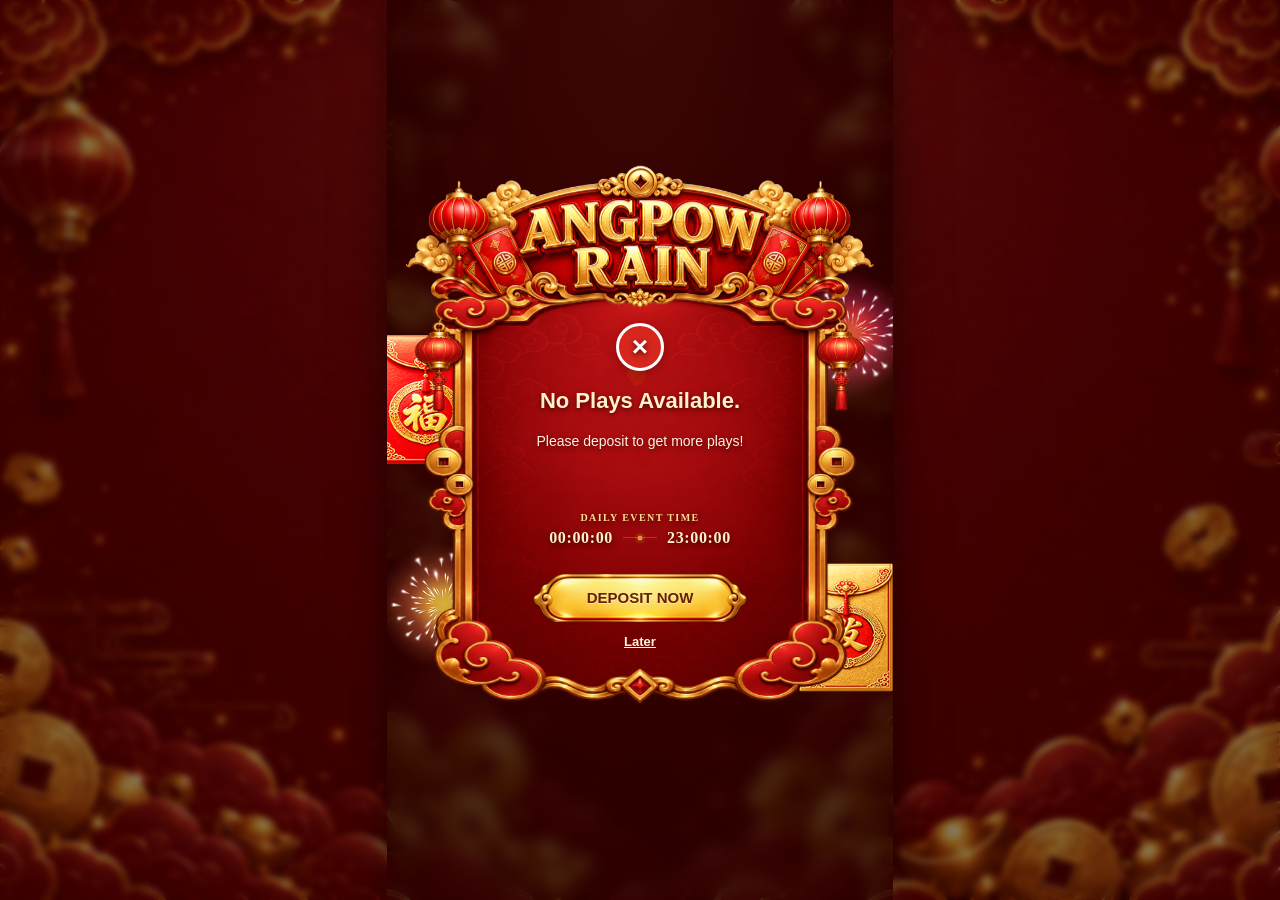
==== commit b1c0fcba: "Update index.html" ====
--- a/index.html
+++ b/index.html
@@ -379,6 +379,7 @@
                     event.preventDefault();
                     closeJackpotRainAccess();
                     hideMiniLauncher();
+                    RainAudio.fadeInBgm();
                     startFakeLoading();
                     return;
                 }
--- a/asset/css/style.css
+++ b/asset/css/style.css
@@ -39,21 +39,21 @@
 
     .rainShell::after { content: ""; position: absolute; inset: 0; background: rgba(20, 0, 0, .16); backdrop-filter: blur(3px); -webkit-backdrop-filter: blur(3px); pointer-events: none; }
 
-.rainViewport { --rain-intro-logo-height: clamp(120px, 14dvh, 250px); --rain-intro-control-height: 76px; position: relative; z-index: 1; width: min(100dvw, calc(100dvh * 9 / 16)); height: min(100dvh, calc(100dvw * 16 / 9)); aspect-ratio: 9 / 16; overflow: hidden; isolation: isolate; background: var(--rain-bg-fallback); background-image: var(--rain-bg-mobile); background-size: cover; background-position: center; background-repeat: no-repeat; box-shadow: 0 0 42px rgba(0, 0, 0, .5); }
+.rainViewport { --rain-main-bg-size: 115% auto; --rain-main-bg-position: center center; position: relative; z-index: 1; width: min(100dvw, calc(100dvh * 9 / 16)); height: min(100dvh, calc(100dvw * 16 / 9)); aspect-ratio: 9 / 16; overflow: hidden; isolation: isolate; background: var(--rain-bg-fallback); background-image: var(--rain-bg-mobile); background-size: cover; background-position: center; background-repeat: no-repeat; box-shadow: 0 0 42px rgba(0, 0, 0, .5); }
 
 /* =========================
    Fake Loading Screen
 ========================= */
 
-.rainLoading { position: absolute; inset: 0; z-index: 10000; display: grid; place-items: center; padding: 24px; color: #fff4cf; background-color: #850909; background-image: var(--rain-bg-mobile); background-size: cover; background-position: center; background-repeat: no-repeat; opacity: 1; visibility: visible; transition: opacity .38s ease, visibility .38s ease; }
+.rainLoading { position: absolute; inset: 0; z-index: 10000; display: grid; place-items: center; padding: 0; color: #fff4cf; background-color: #850909; background-image: var(--rain-bg-mobile); background-size: cover; background-position: center; background-repeat: no-repeat; opacity: 1; visibility: visible; transition: opacity .38s ease, visibility .38s ease; }
 
     .rainLoading.is-complete { opacity: 0; visibility: hidden; pointer-events: none; }
 
-.rainLoading__content { width: 100%; display: grid; grid-template-columns: minmax(0, 1fr); grid-template-rows: var(--rain-intro-logo-height) var(--rain-intro-control-height); align-content: center; justify-items: center; gap: 18px; transform: none; }
-
-.rainLoading__logo { display: block; width: 90%; height: 100%; max-width: 840px; margin: 0; object-fit: contain; filter: drop-shadow(0 8px 12px rgba(62, 0, 0, .62)); animation: rainLoadingLogoPulse 1.8s ease-in-out infinite; }
-
-.rainLoading__progress { width: min(92%, var(--rain-loading-bar-width)); height: 100%; display: grid; align-content: center; }
+.rainLoading__content { width: 100%; transform: none; }
+
+.rainLoading__logo { display: block; margin: 0; filter: drop-shadow(0 8px 12px rgba(62, 0, 0, .62)); }
+
+.rainLoading__progress { position: relative; z-index: 1; width: min(82%, 440px); display: grid; align-content: center; }
 
 .rainLoading__track { position: relative; width: 100%; aspect-ratio: var(--rain-loading-bar-ratio); background-color: transparent; background-image: var(--rain-loading-bar-bg); background-repeat: no-repeat; background-position: center; background-size: 100% 100%; filter: drop-shadow(0 5px 8px rgba(50, 0, 0, .48)); }
 
@@ -81,7 +81,7 @@
    Top HUD / Header
 ========================= */
 
-.rainGame__top { position: absolute; top: var(--rain-top-y); left: var(--rain-top-x); right: var(--rain-top-x); z-index: 20; display: flex; align-items: flex-start; justify-content: space-between; gap: var(--rain-top-gap); pointer-events: none; opacity: 0; transform: translateY(-18px); visibility: hidden; transition: opacity 0.28s ease, transform 0.28s ease, visibility 0.28s ease; }
+.rainGame__top { position: absolute; top: var(--rain-top-y); left: var(--rain-top-x); right: var(--rain-top-x); z-index: 50; display: flex; align-items: flex-start; justify-content: space-between; gap: var(--rain-top-gap); pointer-events: none; opacity: 0; transform: translateY(-18px); visibility: hidden; transition: opacity 0.28s ease, transform 0.28s ease, visibility 0.28s ease; }
 
     .rainGame__top.is-show { opacity: 1; transform: translateY(0); visibility: visible; }
 
@@ -122,13 +122,9 @@
    Intro Screen
 ========================= */
 
-.rainGame__intro { position: absolute; inset: 0; z-index: 15; display: grid; grid-template-columns: minmax(0, 1fr); grid-template-rows: var(--rain-intro-logo-height) var(--rain-intro-control-height); align-content: center; justify-items: center; gap: 18px; text-align: center; padding: 24px; }
-
-.rainHeader { display: block; width: 90%; height: 100%; max-width: 840px; object-fit: contain; margin: 0; animation: rainLoadingLogoPulse 1.8s ease-in-out infinite; }
-
-.rainGame__intro h2 { font-size: 34px; margin: 0 0 10px; }
-
-.rainGame__intro p { margin: 0 0 20px; opacity: 0.8; }
+.rainGame__intro { position: absolute; inset: 0; z-index: 15; text-align: center; }
+
+.rainHeader { display: block; margin: 0; }
 
 /* =========================
    Buttons
@@ -299,12 +295,6 @@
     100% { transform: translate(-50%, -155%) scale(1); opacity: 0; }
 }
 
-@keyframes rainLoadingLogoPulse {
-    0%, 100% { transform: scale(1); filter: brightness(1) drop-shadow(0 8px 12px rgba(62, 0, 0, .62)); }
-
-    50% { transform: scale(1.025); filter: brightness(1.08) drop-shadow(0 8px 16px rgba(255, 190, 55, .32)); }
-}
-
 @keyframes rainLoadingShine {
     to { transform: translateX(340%); }
 }
@@ -348,10 +338,6 @@
 
         .rainHitPill b { min-width: 24px; height: 24px; font-size: 13px; }
 
-    .rainHeader, .rainLoading__logo { width: 94%; }
-
-    .rainGame__intro h2 { font-size: 28px; }
-
     .rainResult__card { width: min(92vw, 360px); padding: 18px 18px; }
 
     .rainResult__amount { font-size: 36px; }
@@ -388,13 +374,13 @@
 
 
 /*************** ADDITIONAL */
-.rainEligibility { position: absolute; inset: 0; z-index: 9999; display: grid; place-items: center; padding: 24px; background: rgba(33,0,0,.78); backdrop-filter: blur(8px); -webkit-backdrop-filter: blur(8px); opacity: 0; visibility: hidden; transition: opacity .25s ease, visibility .25s ease; }
+.rainEligibility { position: absolute; inset: 0; z-index: 9999; display: grid; place-items: center; /* padding: 24px; */ background: rgba(33,0,0,.78); backdrop-filter: blur(8px); -webkit-backdrop-filter: blur(8px); opacity: 0; visibility: hidden; transition: opacity .25s ease, visibility .25s ease; }
     .rainEligibility.is-open { opacity: 1; visibility: visible; }
 .rainEligibility__card { position: relative; width: min(100%,470px); color: #fff; text-align: center; transform: translateY(18px) scale(.96); transition: transform .3s cubic-bezier(.2,.8,.2,1); }
 .rainEligibility.is-open .rainEligibility__card { transform: translateY(0) scale(1); }
-.rainEligibility__head { position: relative; z-index: 2; padding: 28px 28px 18px; }
+.rainEligibility__head { position: relative; z-index: 2; padding: 28px 28px 18px; width: 90%; margin: auto; }
 .rainEligibility__logo { display: block; width: min(320px,100%); max-height: 116px; object-fit: contain; margin: 0 auto; transform: scale(1.5); }
-.rainEligibility__panel { position: relative; z-index: 1; margin-top: -50px; display: flex; flex-direction: column; align-items: center; justify-content: space-between; height: min(64dvh, 500px); min-height: min(360px, calc(100dvh - 160px)); margin: 0 12px; margin-top: -64px; padding: 86px clamp(32px, 16%, 80px) 84px; border: 0; border-radius: 0; background-color: transparent; background-image: url('../image/angpao/loading-ui-panel.png'); background-size: 100% 100%; background-position: center; background-repeat: no-repeat; box-shadow: none; color: #fff2c8; text-shadow: 0 2px 5px rgba(45, 0, 0, .75); }
+.rainEligibility__panel { position: relative; z-index: 1; margin-top: -50px; display: flex; flex-direction: column; align-items: center; justify-content: space-between; height: min(80dvh, 500px); min-height: min(480px, calc(100dvh - 160px)); /* margin: 0 12px; */ margin-top: -64px; padding: 86px clamp(32px, 17%, 80px) 84px; border: 0; border-radius: 0; background-color: transparent; background-image: url('../image/angpao/loading-ui-panel.png'); background-size: 100% 100%; background-position: center; background-repeat: no-repeat; box-shadow: none; color: #fff2c8; text-shadow: 0 2px 5px rgba(45, 0, 0, .75); }
 .rainEligibility__status { display: grid; place-items: center; width: 48px; height: 48px; margin: -2px auto 12px; border: 3px solid #fff; border-radius: 50%; background: #36a347; box-shadow: 0 3px 8px rgba(0,0,0,.22); color: #fff; font: 800 28px/1 Arial,sans-serif; }
 .rainEligibility[data-eligible="false"] .rainEligibility__status { background: #d7261d; }
 .rainEligibility__title { margin: 0; font: 800 22px/1.22 Arial,sans-serif; }
@@ -405,11 +391,11 @@
 /* Shared image button: keep the label as real HTML text. */
 .rainEligibility__action,
 .rainGame__startBtn,
-.rainResult__btn { /*min-height: 66px;*/ border: 0; border-radius: 0; background-color: transparent; background-image: url('../image/angpao/action-button-gold.png'); background-position: center; background-size: 100% 145%; background-repeat: no-repeat; box-shadow: none; color: #642006; text-shadow: 0 1px 0 rgba(255, 246, 194, .7); }
+.rainResult__btn { /*min-height: 66px;*/ border: 0; border-radius: 0; background-color: transparent; background-image: url('../image/angpao/action-button-gold.png'); background-position: center; background-size: 100% 145%; background-repeat: no-repeat; box-shadow: none; color: #642006; text-shadow: 0 1px 0 rgba(255, 246, 194, .7); -webkit-appearance: none; appearance: none; border: 0; outline: none; }
 
 .rainEligibility__action { width: min(100%, 220px); }
 
-.rainGame__startBtn { width: 200px; height: 48px; min-width: 0; padding: 0 18px; align-self: center; justify-self: center; }
+.rainGame__startBtn { position: relative; z-index: 1; width: min(78%, 420px); height: clamp(64px, 9dvh, 90px); min-width: 0; padding: 0 20px; font-size: clamp(18px, 4.3vw, 25px); animation: rainStartButtonPulse 1.8s ease-in-out infinite; transform-origin: center; }
 
 .rainResult__btn { min-width: 190px; }
 
@@ -527,7 +513,7 @@
 /* Game timer: themed image behind live progress and seconds. */
 .rainGame__top { justify-content: center; }
 .rainGame__topMain { width: 100%; justify-items: center; gap: 0; }
-.rainCombo { position: absolute; top: 100%; left: 50%; z-index: 1; width: max-content; margin-top: 4px; color: #fff0ad; font: 900 clamp(16px, 4.5vw, 22px)/1.1 Arial, sans-serif; letter-spacing: .02em; text-shadow: 0 2px 2px #5c0805, 0 0 9px #ac2c08; opacity: 0; visibility: hidden; transform: translate(-50%, -8px) scale(.85); transition: opacity .18s ease, transform .18s ease, visibility .18s; pointer-events: none; }
+.rainCombo { position: absolute; top: 100%; left: 50%; z-index: 1; width: max-content; margin-top: 4px; color: #fff0ad; font: 900 clamp(16px, 4.5vw, 22px)/1.1 Arial, sans-serif; letter-spacing: .02em; text-shadow: 0 2px 2px #5c0805, 0 0 9px #ac2c08; opacity: 0; visibility: hidden; transform: translate(-50%, -8px) scale(.85); transition: opacity .18s ease, transform .18s ease, visibility .18s; pointer-events: none; z }
     .rainCombo.is-show { opacity: 1; visibility: visible; transform: translate(-50%, 0) scale(1); }
     .rainCombo.is-pop { animation: rainComboPop .26s ease-out; }
 
@@ -649,3 +635,22 @@
     .rainResult__rewardsHead { min-height: 27px; }
     .rainResult__rewardRow { min-height: 24px; }
 }
+
+/* Start and Loading share the same full-screen art and bottom-third layout. */
+.rainIntroScene { position: absolute; inset: 0; width: 100%; height: 100%; padding: 0; background: url('../image/angpao/img-main.png') var(--rain-main-bg-position) / var(--rain-main-bg-size) no-repeat; }
+.rainIntroGroup { position: absolute; left: 0; right: 0; bottom: 0; height: 33dvh; display: grid; grid-template-rows: minmax(0, 1fr) minmax(0, 1fr); align-items: center; justify-items: center; padding: 0 18px max(8px, env(safe-area-inset-bottom)); }
+    .rainIntroGroup .rainHeader,
+    .rainIntroGroup .rainLoading__logo { grid-row: 1; width: 100%; height: 100%; max-width: none; object-fit: contain; transform: scale(1.3); }
+.rainIntroControl { grid-row: 2; width: 100%; height: 100%; display: flex; align-items: center; justify-content: center; }
+
+@keyframes rainStartButtonPulse {
+    0%, 100% { transform: scale(1); filter: brightness(1) drop-shadow(0 4px 7px rgba(100, 19, 0, .45)); }
+    50% { transform: scale(1.065); filter: brightness(1.18) drop-shadow(0 0 18px rgba(255, 215, 95, .85)); }
+}
+
+.rainIntroControl .rainGame__startBtn:hover { animation-play-state: paused; }
+.rainIntroControl .rainGame__startBtn:active { animation: none; transform: scale(.97); }
+
+@media (prefers-reduced-motion: reduce) {
+    .rainGame__startBtn { animation: none; }
+}
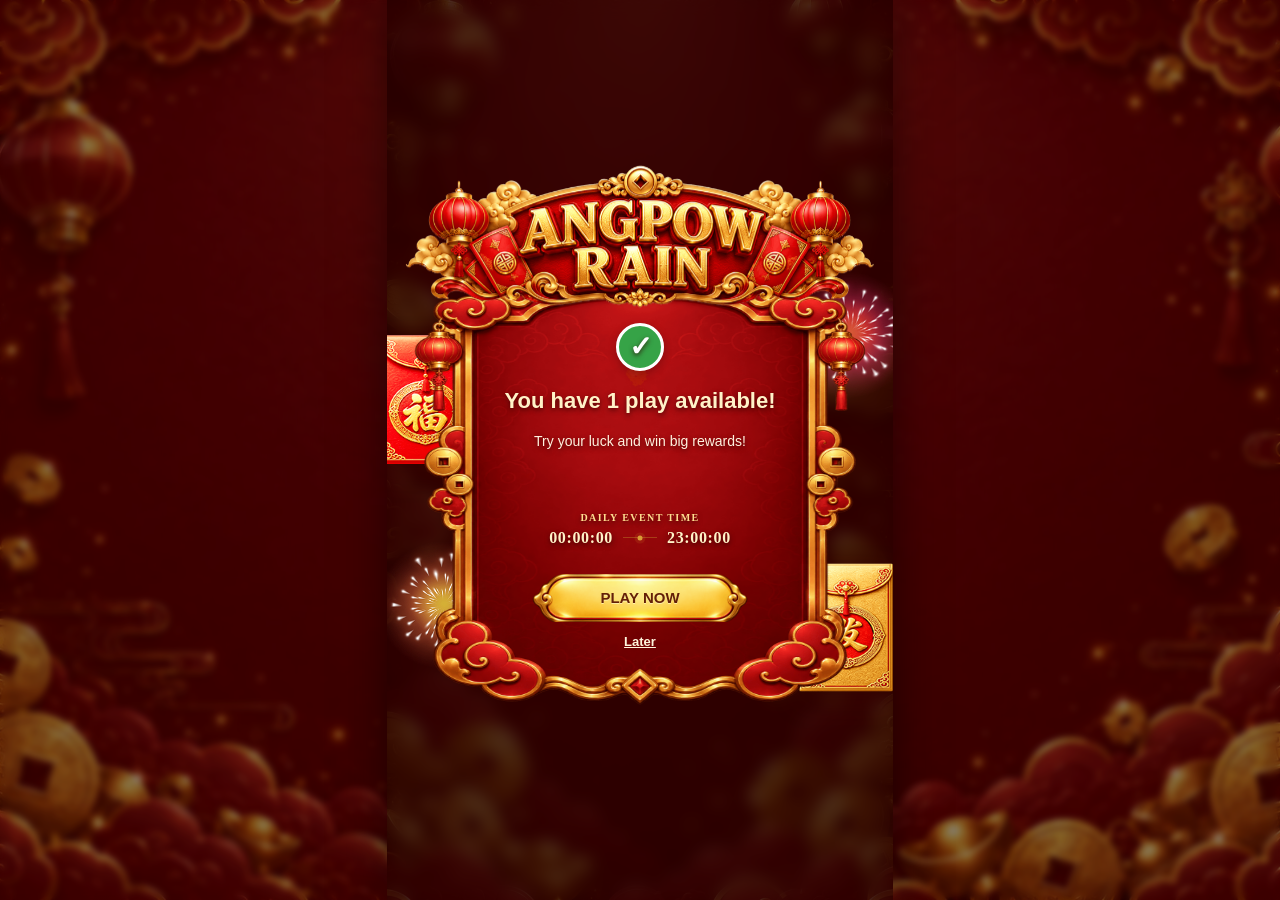
==== commit 50ba95c1: "Update index.html" ====
--- a/index.html
+++ b/index.html
@@ -67,7 +67,7 @@
                                 <img src="asset/image/angpao/header.png" class="rainHeader" />
                                 <div class="rainIntroControl">
                                     <button class="rainGame__startBtn" id="startRainBtn" type="button">
-                                        START RAIN
+                                        START
                                     </button>
                                 </div>
                             </div>
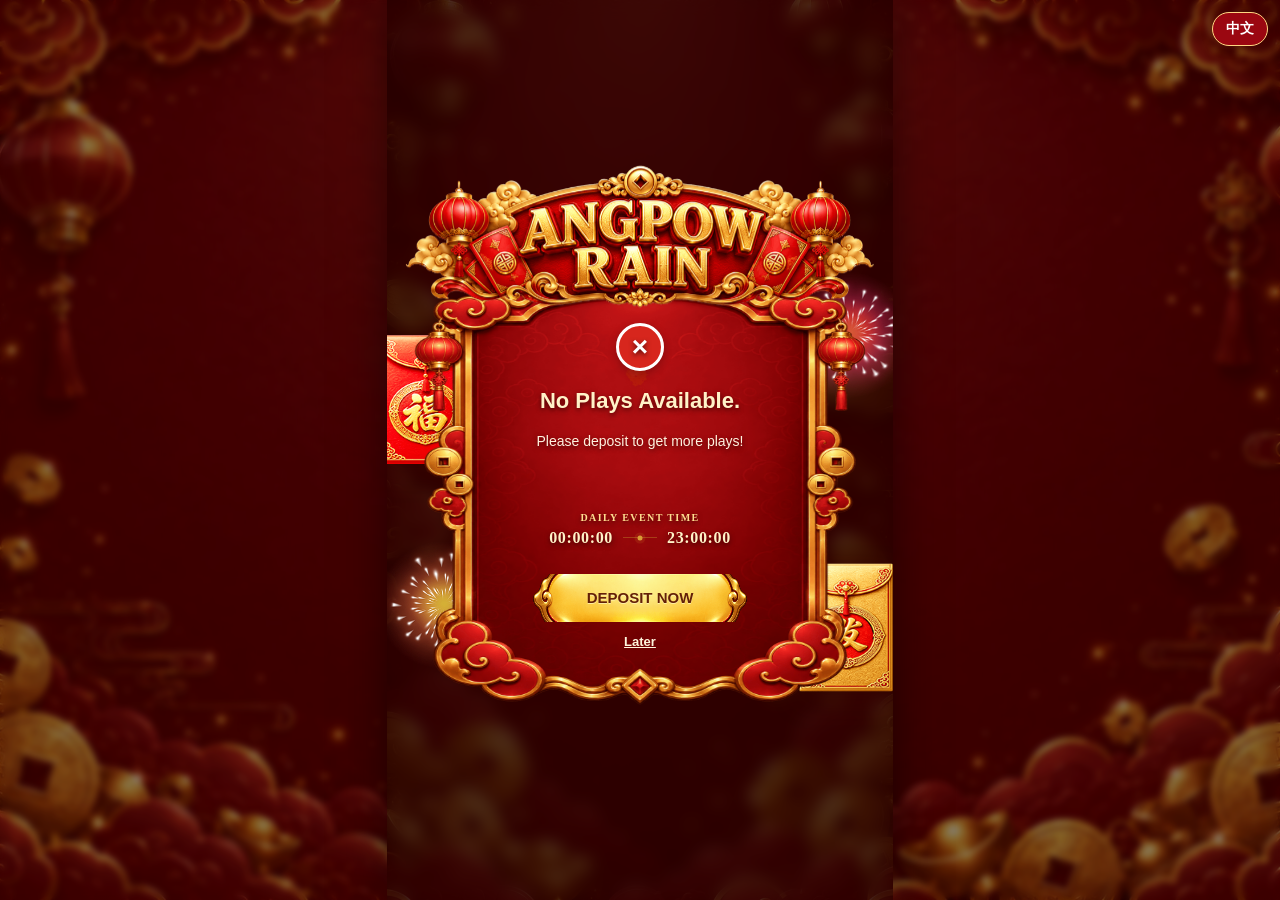
==== commit 195022b1: "Update index.html" ====
--- a/index.html
+++ b/index.html
@@ -1,30 +1,95 @@
 <!DOCTYPE html>
-<html>
+<html lang="en">
 <head>
     <meta charset="utf-8" />
     <meta name="viewport" content="width=device-width, initial-scale=1.0">
-    <title></title>
+    <title>Angpow Rain</title>
     <link href="asset/css/style.css" rel="stylesheet" />
 
-    <script src="asset/js/theme-angpao.js" defer></script>
+    <script>window.RainI18n = {
+    imageBase: "asset/image/angpao/",
+    // Only images that contain words go into en/ and cn/.
+    image(name, language = this.language) {
+        return `${this.imageBase}${language === "zh" ? "cn" : "en"}/${name}.png`;
+    },
+    language: (() => {
+        const requested = new URLSearchParams(location.search).get("lang");
+        if (requested === "zh" || requested === "en") return requested;
+        try { return localStorage.getItem("jackpotRainLanguage") === "zh" ? "zh" : "en"; }
+        catch (_) { return "en"; }
+    })(),
+    strings: {
+        en: {
+            loading: "Loading...", timeLeft: "Time left", combo: "Combo", start: "START",
+            winBadge: "WIN", winTitle: "Congratulations!", winDesc: "You collected", winReward: "Reward",
+            emptyBadge: "NO WIN", emptyTitle: "Please Try Again", emptyDesc: "Better luck next time!", emptyReward: "No reward",
+            totalWin: "TOTAL WIN", opened: "OPENED", prizes: "PRIZES", empty: "EMPTY",
+            angpow: "ANGPOW", hits: "HITS", total: "TOTAL", noPrize: "No Prize",
+            noCollected: "No angpow collected", playAgain: "PLAY AGAIN", eventTime: "DAILY EVENT TIME",
+            later: "Later", playNow: "PLAY NOW", depositNow: "DEPOSIT NOW",
+            noPlays: "No Plays Available.", depositMessage: "Please deposit to get more plays!",
+            luckMessage: "Try your luck and win big rewards!", playsAvailable: (n) => `You have ${n} play${n === 1 ? "" : "s"} available!`,
+            reward: "Reward", openGame: "Open Angpow Rain", gameTitle: "Angpow Rain", languageButton: "中文"
+        },
+        zh: {
+            loading: "载入中...", timeLeft: "剩余时间", combo: "连击", start: "开始",
+            winBadge: "中奖", winTitle: "恭喜中奖！", winDesc: "你共获得", winReward: "奖励",
+            emptyBadge: "未中奖", emptyTitle: "再接再厉", emptyDesc: "下次好运！", emptyReward: "无奖励",
+            totalWin: "奖金总额", opened: "已开启", prizes: "中奖", empty: "未中奖",
+            angpow: "红包", hits: "次数", total: "合计", noPrize: "未中奖",
+            noCollected: "尚未收集红包", playAgain: "再玩一次", eventTime: "每日活动时间",
+            later: "稍后再说", playNow: "立即开始", depositNow: "立即充值",
+            noPlays: "暂无游戏次数", depositMessage: "充值即可获得更多游戏次数！",
+            luckMessage: "试试手气，赢取丰厚奖励！", playsAvailable: (n) => `你有 ${n} 次游戏机会！`,
+            reward: "奖励", openGame: "打开鸿运红包雨", gameTitle: "鸿运红包雨", languageButton: "EN"
+        }
+    },
+    t(key) { return this.strings[this.language][key]; },
+    setLanguage(language) {
+        if (language !== "en" && language !== "zh") return;
+        this.language = language;
+        document.documentElement.lang = language === "zh" ? "zh-CN" : "en";
+        document.title = this.t("gameTitle");
+        try { localStorage.setItem("jackpotRainLanguage", language); } catch (_) {}
+        document.querySelectorAll("[data-i18n]").forEach((element) => {
+            element.textContent = this.t(element.dataset.i18n);
+        });
+        document.querySelectorAll("[data-i18n-aria]").forEach((element) => {
+            element.setAttribute("aria-label", this.t(element.dataset.i18nAria));
+        });
+        document.querySelectorAll("[data-i18n-alt]").forEach((element) => {
+            element.alt = this.t(element.dataset.i18nAlt);
+        });
+        // Mark any future image with data-i18n-image and put both language files in en/ and cn/.
+        document.querySelectorAll("img[data-i18n-image]").forEach((element) => {
+            element.src = this.image(element.dataset.i18nImage);
+        });
+        const button = document.getElementById("rainLanguageToggle");
+        if (button) button.textContent = this.t("languageButton");
+        document.dispatchEvent(new CustomEvent("rain:languagechange", { detail: { language } }));
+    }
+};</script>
+    <script src="asset/js/theme-angpao.js?v=3" defer></script>
     <script src="asset/js/audio.js" defer></script>
-    <script src="asset/js/script.js" defer></script>
+    <script src="asset/js/script.js?v=4" defer></script>
 
     <style>
+        .rainLanguageToggle { position: fixed; top: 12px; right: 12px; z-index: 9999; border: 1px solid #ffd681; border-radius: 18px; padding: 7px 13px; background: #9b0711; color: #fff; font: 700 14px sans-serif; cursor: pointer; box-shadow: 0 2px 10px #42000088; }
     </style>
 </head>
 <body>
+    <button id="rainLanguageToggle" class="rainLanguageToggle" type="button" aria-label="Switch language">中文</button>
     <main class="rainShell">
         <div class="rainViewport">
             <div class="rainLoading is-complete" id="rainLoading" aria-live="polite" aria-hidden="true">
                 <div class="rainLoading__content rainIntroScene">
                     <div class="rainIntroGroup">
-                        <img src="asset/image/angpao/header.png"
-                             class="rainLoading__logo" alt="Angpow Rain" />
+                        <img src="asset/image/angpao/en/header.png" data-i18n-image="header"
+                             class="rainLoading__logo" alt="Angpow Rain" data-i18n-alt="gameTitle" />
 
                         <div class="rainIntroControl">
                             <div class="rainLoading__progress" role="progressbar"
-                                 aria-label="Loading" aria-valuemin="0" aria-valuemax="100"
+                                 aria-label="Loading" data-i18n-aria="loading" aria-valuemin="0" aria-valuemax="100"
                                  aria-valuenow="0" id="rainLoadingProgress">
                                 <div class="rainLoading__track">
                                     <div class="rainLoading__slot">
@@ -33,7 +98,7 @@
                                 </div>
 
                                 <div class="rainLoading__status">
-                                    <span>Loading...</span>
+                                    <span data-i18n="loading">Loading...</span>
                                     <b id="rainLoadingPercent">0%</b>
                                 </div>
                             </div>
@@ -46,17 +111,17 @@
                 <div class="rainGame">
                     <div class="rainGame__top">
                         <div class="rainGame__topMain">
-                            <img src="asset/image/angpao/header.png" class="rainTopHeader" alt="Angpow Rain" />
+                            <img src="asset/image/angpao/en/header.png" data-i18n-image="header" class="rainTopHeader" alt="Angpow Rain" data-i18n-alt="gameTitle" />
 
                             <div class="rainTimerBox">
-                                <div class="rainTimerBar" role="timer" aria-label="Time left">
+                                <div class="rainTimerBar" role="timer" aria-label="Time left" data-i18n-aria="timeLeft">
                                     <div class="rainTimerBar__track">
                                         <div class="rainTimerBar__fill" id="rainTimerBarFill"></div>
                                     </div>
                                     <div class="rainTimerBar__text"><span id="rainTimer">15</span>s</div>
                                 </div>
                             </div>
-                            <div class="rainCombo" id="rainCombo" aria-live="off" aria-hidden="true">Combo <span id="rainComboCount">x2</span></div>
+                            <div class="rainCombo" id="rainCombo" aria-live="off" aria-hidden="true"> <span data-i18n="combo">Combo</span> <span id="rainComboCount">x2</span></div>
                         </div>
 
                     </div>
@@ -64,16 +129,16 @@
                     <div class="rainGame__stage" id="rainStage">
                         <div class="rainGame__intro rainIntroScene" id="rainIntro">
                             <div class="rainIntroGroup">
-                                <img src="asset/image/angpao/header.png" class="rainHeader" />
+                                <img src="asset/image/angpao/en/header.png" data-i18n-image="header" class="rainHeader" />
                                 <div class="rainIntroControl">
                                     <button class="rainGame__startBtn" id="startRainBtn" type="button">
-                                        START
+                                        <span data-i18n="start">START</span>
                                     </button>
                                 </div>
                             </div>
                         </div>
                         <div class="rainGame__countdown" id="rainCountdown" aria-live="assertive" aria-hidden="true">
-                            <img class="rainGame__countdownImage" id="rainCountdownImage" src="asset/image/angpao/countdown/3.png" alt="" />
+                            <img class="rainGame__countdownImage" id="rainCountdownImage" src="asset/image/angpao/3.png" alt="" />
                         </div>
                     </div>
                 </div>
@@ -81,7 +146,7 @@
                 <div class="rainResult" id="rainResult" aria-hidden="true">
                     <div class="rainResult__card" id="rainResultCard">
                         <div class="rainResult__head">
-                            <img src="asset/image/angpao/header.png" class="resultHeader" alt="Angpow Rain" />
+                            <img src="asset/image/angpao/en/header.png" data-i18n-image="header" class="resultHeader" alt="Angpow Rain" data-i18n-alt="gameTitle" />
                         </div>
 
                         <div class="rainResult__content">
@@ -91,7 +156,7 @@
                             <p class="rainResult__desc" id="resultDesc">You collected</p>
 
                             <div class="rainResult__amountBox">
-                                <div class="rainResult__amountLabel">TOTAL WIN</div>
+                                <div class="rainResult__amountLabel" data-i18n="totalWin">TOTAL WIN</div>
                                 <div class="rainResult__amount">
                                     RM <span id="finalAmount">0.00</span>
                                 </div>
@@ -102,30 +167,30 @@
                                     <img class="rainResult__summaryIcon"
                                          src="asset/image/angpao/icon-opened.png"
                                          alt="" aria-hidden="true" />
-                                    <span>OPENED</span>
+                                    <span data-i18n="opened">OPENED</span>
                                     <b id="resultOpened">0</b>
                                 </div>
                                 <div class="rainResult__summaryItem is-prize">
                                     <img class="rainResult__summaryIcon"
                                          src="asset/image/angpao/icon-prize.png"
                                          alt="" aria-hidden="true" />
-                                    <span>PRIZES</span>
+                                    <span data-i18n="prizes">PRIZES</span>
                                     <b id="resultPrizeCount">0</b>
                                 </div>
                                 <div class="rainResult__summaryItem is-empty-count">
                                     <img class="rainResult__summaryIcon"
                                          src="asset/image/angpao/icon-no-prize.png"
                                          alt="" aria-hidden="true" />
-                                    <span>EMPTY</span>
+                                    <span data-i18n="empty">EMPTY</span>
                                     <b id="resultEmptyCount">0</b>
                                 </div>
                             </div>
 
                             <section class="rainResult__rewards" aria-label="Reward summary">
                                 <div class="rainResult__rewardsHead" aria-hidden="true">
-                                    <span>ANGPOW</span>
-                                    <span>HITS</span>
-                                    <span>TOTAL</span>
+                                    <span data-i18n="angpow">ANGPOW</span>
+                                    <span data-i18n="hits">HITS</span>
+                                    <span data-i18n="total">TOTAL</span>
                                 </div>
                                 <div class="rainResult__rewardRows" id="rewardBreakdown"></div>
                             </section>
@@ -143,7 +208,7 @@
                             </div>
 
                             <button class="rainResult__btn" id="playAgainBtn" type="button">
-                                PLAY AGAIN
+                                <span data-i18n="playAgain">PLAY AGAIN</span>
                             </button>
                         </div>
                     </div>
@@ -166,8 +231,8 @@
                     <img src="asset/image/angpao/dec03.png" class="fwFloatingItem fwFloatingItem--two" />
 
                     <div class="rainEligibility__head">
-                        <img src="asset/image/angpao/header.png"
-                             class="rainEligibility__logo rainEligibility__header" alt="Angpow Rain" />
+                        <img src="asset/image/angpao/en/header.png" data-i18n-image="header"
+                             class="rainEligibility__logo rainEligibility__header" alt="Angpow Rain" data-i18n-alt="gameTitle" />
                     </div>
 
                     <div class="rainEligibility__panel">
@@ -181,7 +246,7 @@
                         </p>
 
                         <div class="rainEligibility__schedule">
-                            <span class="rainEligibility__scheduleTitle">DAILY EVENT TIME</span>
+                            <span class="rainEligibility__scheduleTitle" data-i18n="eventTime">DAILY EVENT TIME</span>
 
                             <div class="rainEligibility__scheduleRange">
                                 <span id="jackpotStartTime">00:00:00</span>
@@ -193,14 +258,14 @@
                             PLAY NOW
                         </a>
                         <button class="rainEligibility__later" id="rainEligibilityLater" type="button">
-                            Later
+                            <span data-i18n="later">Later</span>
                         </button>
                     </div>
                 </div>
             </div>
 
             <button class="rainMiniLauncher" id="rainMiniLauncher" type="button"
-                    aria-label="Open Angpow Rain" aria-hidden="true">
+                    aria-label="Open Angpow Rain" data-i18n-aria="openGame" aria-hidden="true">
                 <span class="rainMiniLauncher__circle">
                     <img src="asset/image/angpao/item.png"
                          class="rainMiniLauncher__packet rainMiniLauncher__packet--one" alt="" />
@@ -208,8 +273,8 @@
                          class="rainMiniLauncher__packet rainMiniLauncher__packet--two" alt="" />
                     <span class="rainMiniLauncher__close" aria-hidden="true">×</span>
                 </span>
-                <img src="asset/image/angpao/header.png"
-                     class="rainMiniLauncher__title" alt="Angpow Rain" />
+                <img src="asset/image/angpao/en/header.png" data-i18n-image="header"
+                     class="rainMiniLauncher__title" alt="Angpow Rain" data-i18n-alt="gameTitle" />
                 <span class="rainMiniLauncher__countdown">
                     <i aria-hidden="true"></i>
                     <b id="rainMiniCountdown">05:00</b>
@@ -255,6 +320,11 @@
             var countdownTimer = null;
             var countdownDeadline = null;
             var isLoading = false;
+            var i18n = window.RainI18n;
+            var languageToggle = document.getElementById("rainLanguageToggle");
+            languageToggle.addEventListener("click", function () {
+                i18n.setLanguage(i18n.language === "en" ? "zh" : "en");
+            });
 
             function setLoadingProgress(value) {
                 var progress = Math.max(0, Math.min(100, Math.round(value)));
@@ -342,7 +412,7 @@
                 clearInterval(countdownTimer);
             }
 
-            function renderJackpotRainAccess(access) {
+            function renderJackpotRainAccess(access, textOnly) {
                 var hasPlay = Boolean(access && access.hasPlay);
                 var plays = Math.max(0, Number(access && access.plays) || 0);
 
@@ -350,21 +420,22 @@
                 status.textContent = hasPlay ? "✓" : "×";
 
                 if (hasPlay) {
-                    title.textContent = "You have " + plays + " play" +
-                        (plays === 1 ? "" : "s") + " available!";
-                    message.textContent = "Try your luck and win big rewards!";
-                    action.textContent = "PLAY NOW";
+                    title.textContent = i18n.t("playsAvailable")(plays);
+                    message.textContent = i18n.t("luckMessage");
+                    action.textContent = i18n.t("playNow");
                     action.setAttribute("href", "#");
                 } else {
-                    title.textContent = "No Plays Available.";
-                    message.textContent = "Please deposit to get more plays!";
-                    action.textContent = "DEPOSIT NOW";
+                    title.textContent = i18n.t("noPlays");
+                    message.textContent = i18n.t("depositMessage");
+                    action.textContent = i18n.t("depositNow");
                     action.setAttribute("href", access.depositUrl || "#");
                 }
 
-                popup.classList.add("is-open");
-                popup.setAttribute("aria-hidden", "false");
-                hideMiniLauncher();
+                if (!textOnly) {
+                    popup.classList.add("is-open");
+                    popup.setAttribute("aria-hidden", "false");
+                    hideMiniLauncher();
+                }
             }
 
             function closeJackpotRainAccess() {
@@ -413,7 +484,12 @@
                 }
             };
 
+            document.addEventListener("rain:languagechange", function () {
+                renderJackpotRainAccess(window.JACKPOT_RAIN_ACCESS, true);
+            });
+
             document.addEventListener("DOMContentLoaded", function () {
+                i18n.setLanguage(i18n.language);
                 renderJackpotRainAccess(window.JACKPOT_RAIN_ACCESS);
             });
         }());</script>
--- a/asset/css/style.css
+++ b/asset/css/style.css
@@ -151,7 +151,7 @@
 
 .packetOpenEffect { position: absolute; left: 0; top: 0; z-index: 30; width: 10px; height: 10px; transform: translate(-50%, -50%); pointer-events: none; }
 
-.packetFeedbackImage { position: absolute; left: 50%; top: 50%; z-index: 4; display: block; width: clamp(46px, 12vw, 126px); height: auto; max-width: none; max-height: 104px; object-fit: contain; opacity: 0; transform: translate(-50%, -50%); filter: drop-shadow(0 4px 5px rgba(90, 9, 9, .72)) drop-shadow(0 0 10px rgba(255, 178, 26, .72)); animation: rewardFeedbackFloat 1.25s cubic-bezier(.16,.78,.24,1) forwards; }
+.packetFeedbackImage { position: absolute; left: 50%; top: 50%; z-index: 4; display: block; width: clamp(100px, 20vw, 126px); height: auto; max-width: none; max-height: 104px; object-fit: contain; opacity: 0; transform: translate(-50%, -50%); filter: drop-shadow(0 4px 5px rgba(90, 9, 9, .72)) drop-shadow(0 0 10px rgba(255, 178, 26, .72)); animation: rewardFeedbackFloat 1.25s cubic-bezier(.16,.78,.24,1) forwards; }
 
 .packetOpenEffect::before { content: ""; position: absolute; inset: -22px; border-radius: 50%; background: radial-gradient( circle, rgba(255, 244, 184, 0.95), rgba(255, 178, 26, 0.5) 35%, transparent 70% ); animation: openFlash 0.42s ease-out forwards; }
 
@@ -556,7 +556,7 @@
 .rainResult__btn { flex: 0 0 auto; align-self: center; }
 
 /* Result summary v2: all reward details are grouped and shown directly. */
-.rainResult { padding: 12px; }
+.rainResult { padding: 0px; }
 .rainResult__card { width: min(100%, 480px); }
 .rainResult__head { padding: 18px 28px 10px; }
 .rainResult__card .rainResult__content,
@@ -603,6 +603,8 @@
     .rainResult__amountBox { min-height: 70px; padding: 8px; }
     .rainResult__summary { min-height: 38px; }
     .rainResult__rewardRow { min-height: 24px; }
+
+    .rainResult__head {  width: 90%; margin: auto; }
 }
 
 /* Result PNG skin: dynamic text stays in HTML; reward rows remain variable. */
